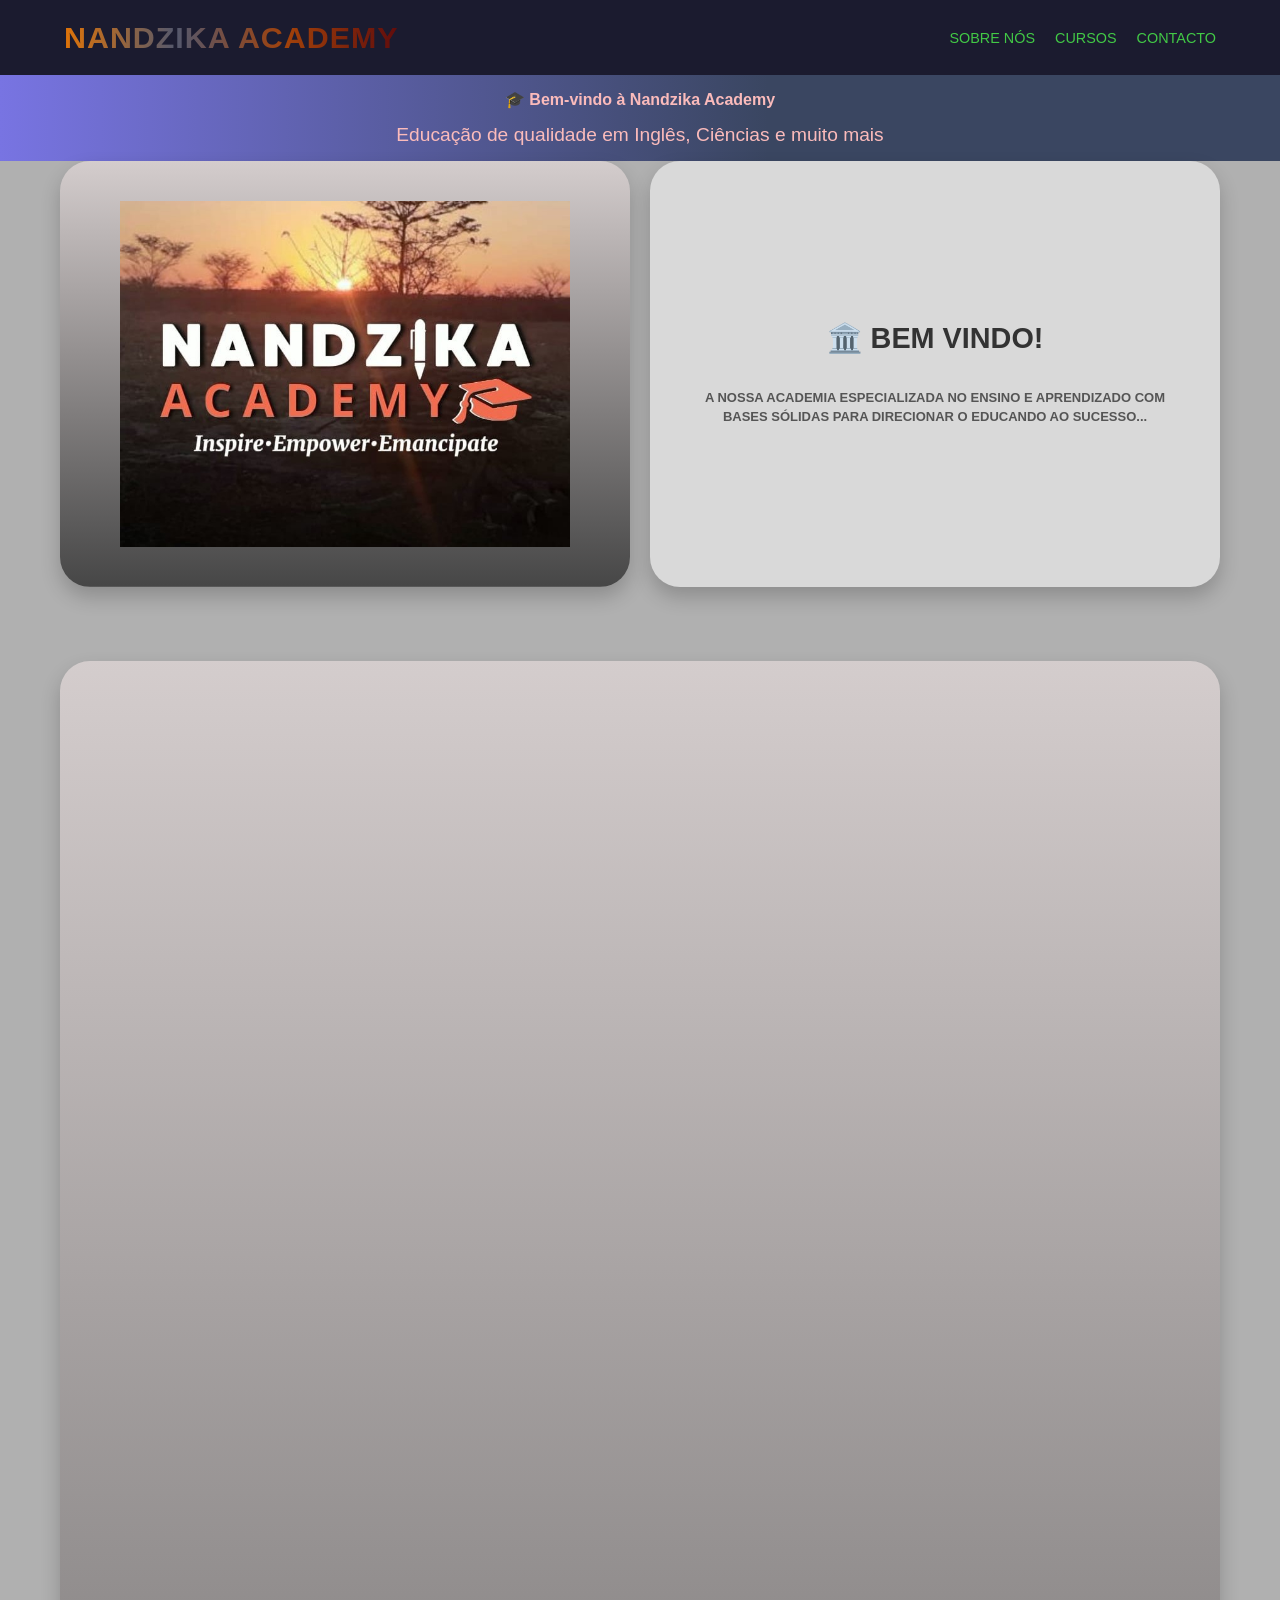
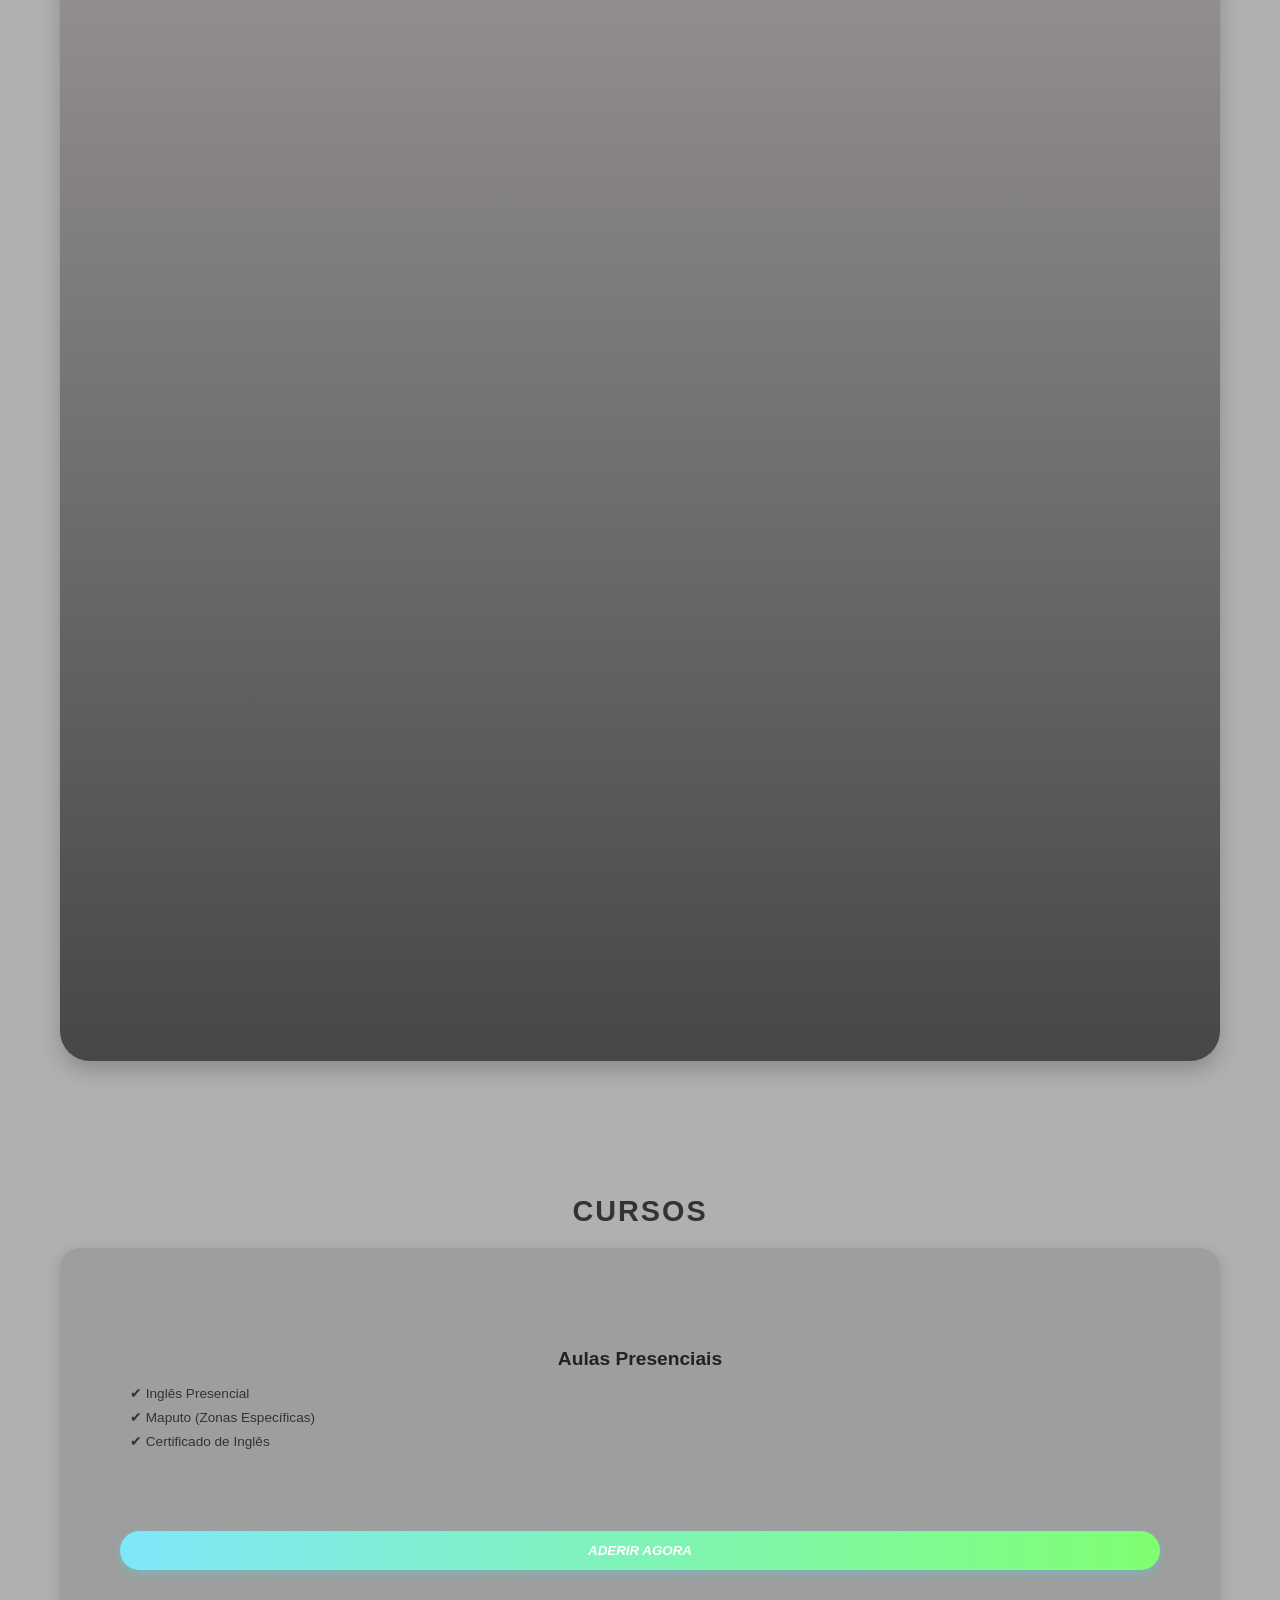
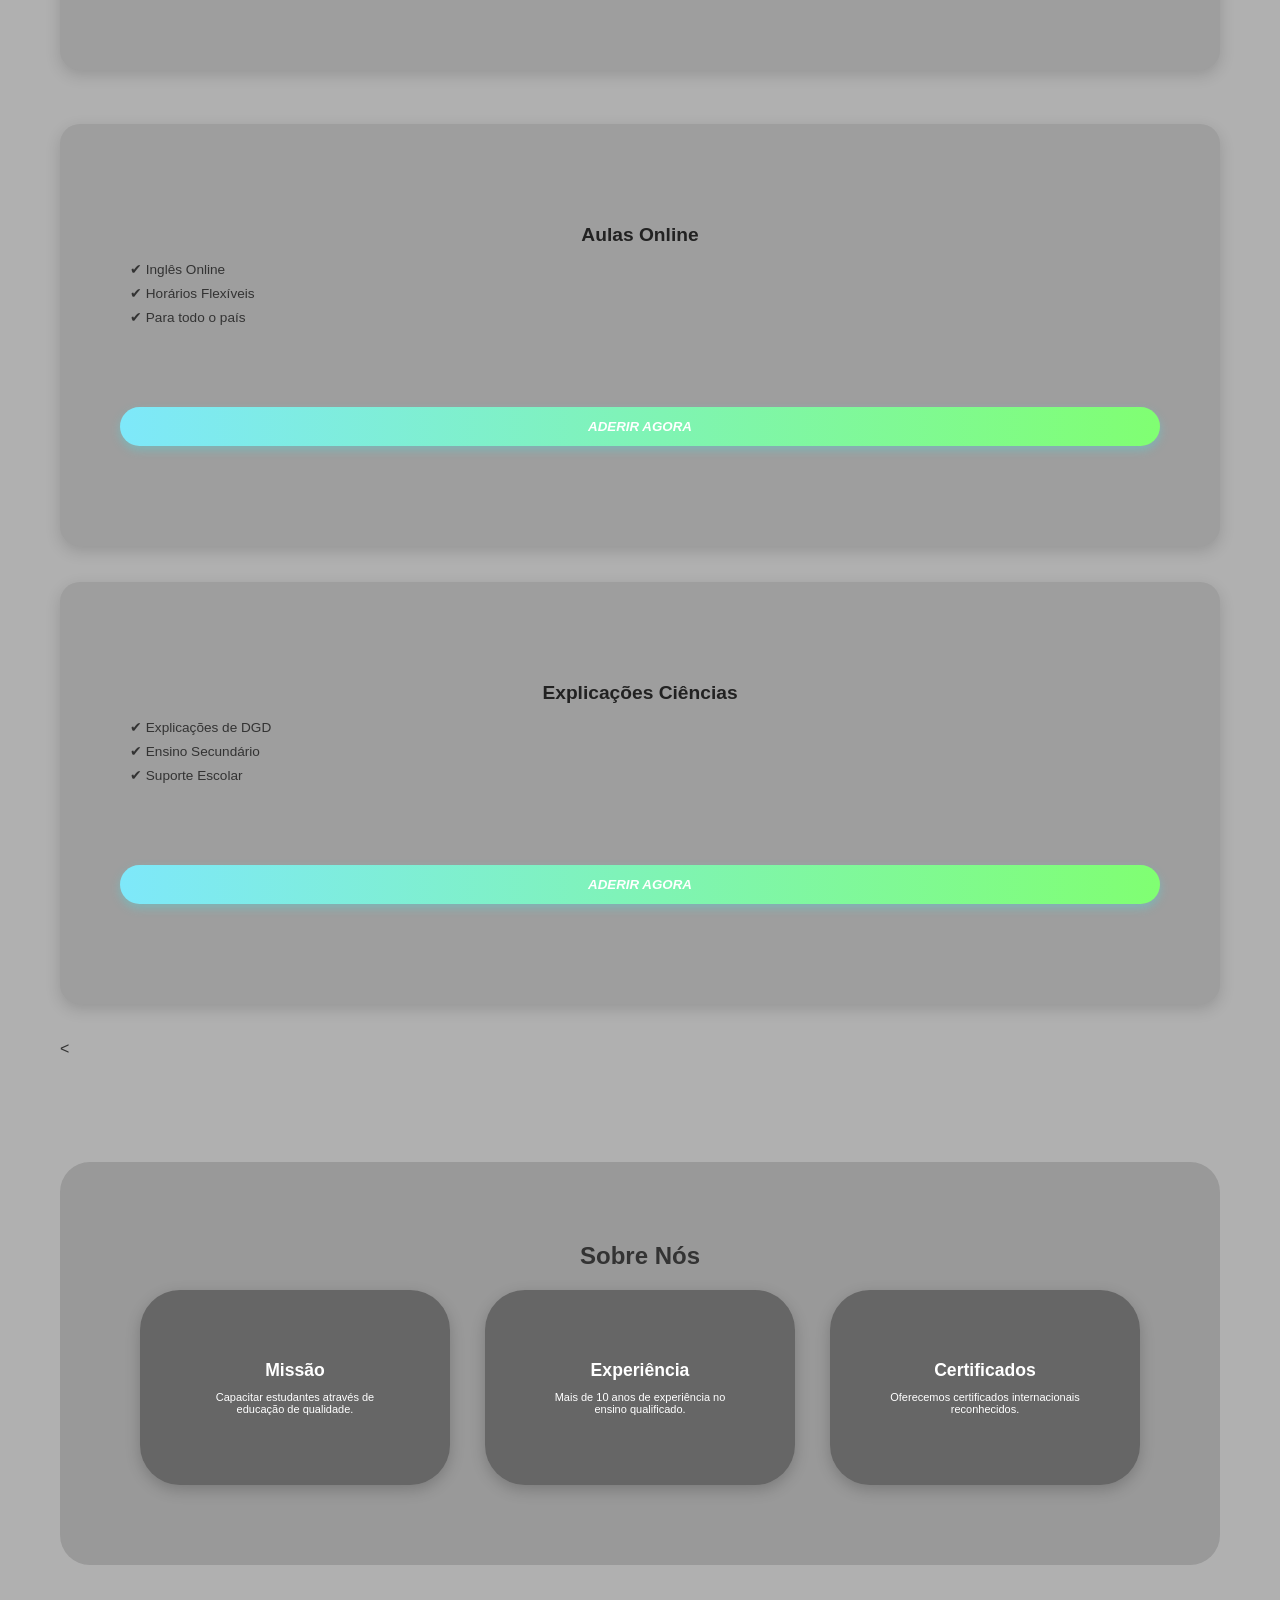
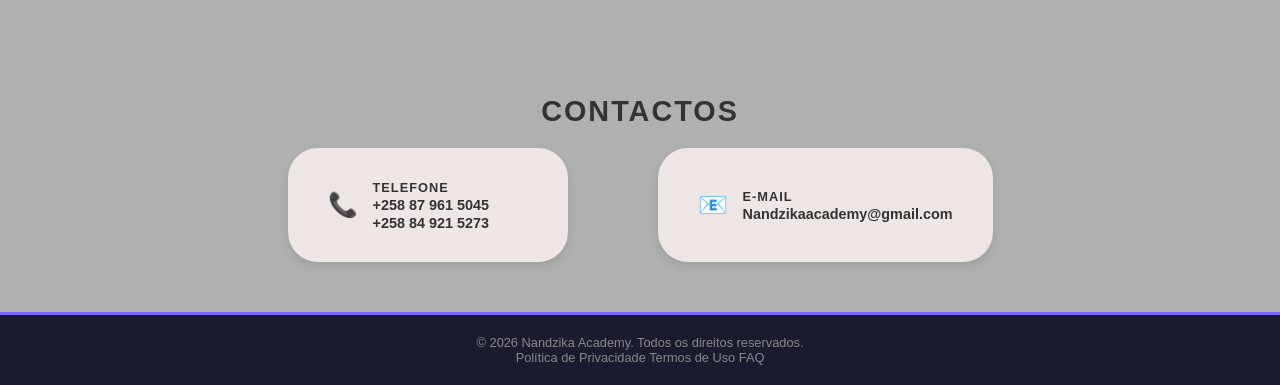
==== index.html @ e725c941 "Update index.html" ====
<!DOCTYPE html>
<html lang="pt-br">
<head>
    <meta charset="UTF-8">
    <meta name="viewport" content="width=device-width, initial-scale=1.0">
    <title>Nandzika Academy</title>
    <link rel="stylesheet" href="style.css">


</head>
<body>

    <header>
        <div class="logo">NANDZIKA <span>ACADEMY</span></div>
        <nav>
            <ul>
                <li><a href="#sobre-nos">SOBRE NÓS</a></li>
                <li><a href="#cursos">CURSOS</a></li>
                <li><a href="#contacto">CONTACTO</a></li>
            </ul>
        </nav>
    </header>

    <div class="welcome-banner">
        <h3>🎓 Bem-vindo à Nandzika Academy</h3>
        <p>Educação de qualidade em Inglês, Ciências e muito mais</p>
    </div>

    <div class="container">
        <div class="hero-grid">
            <div class="card card-image">
                
                <div style="z-index: 1;">
                    <img src="img/IMG-20260206-WA0051~2.jpg" alt="Logo da Nandzika Academy" width="450">
                </div>
            </div>
            <div class="card">
                <p><strong>🏛️ BEM VINDO!</strong></p><br>
                <p style="font-size: 13px; line-height: 1.5; color: #555;">A NOSSA ACADEMIA ESPECIALIZADA NO ENSINO E APRENDIZADO COM BASES SÓLIDAS PARA DIRECIONAR O EDUCANDO AO SUCESSO...</p>
            </div>
        </div>
<br><br><br>
        <div class="card card-image" style="min-height: 200px; margin-bottom: 40px;">
            <div class="placeholder-img">[FOTO GRANDE AQUI]</div>
           <iframe 
  src="https://www.youtube.com/embed/kdELU_wkrq8"
  title="YouTube video player"
  frameborder="0"
  allow="accelerometer; autoplay; clipboard-write; encrypted-media; gyroscope; picture-in-picture; web-share"
  allowfullscreen>
</iframe>   
        </div>
        
<br><br><br>

        <h2 class="section-title" id="cursos"> CURSOS </h2>
       
             <div class="course-card">
                <h4>Aulas Presenciais</h4>
                <ul>
                    <li>✔ Inglês Presencial</li>
                    <li>✔ Maputo (Zonas Específicas)</li>
                    <li>✔ Certificado de Inglês</li>
                </ul><br><br><br>

               <a href="curso-presencial.html">
                <button class="btn-aderir">ADERIR AGORA</button></a>
            </div>  <br><br><br>
            <div class="course-card">
                <h4>Aulas Online</h4>
                <ul>
                    <li>✔ Inglês Online</li>
                    <li>✔ Horários Flexíveis</li>
                    <li>✔ Para todo o país</li>
                </ul><br><br><br>

                <a href="curso-online.html">
                <button class="btn-aderir">ADERIR AGORA</button></a>
            </div><br><br>
            <div class="course-card">
                <h4>Explicações Ciências</h4>
                <ul>
                    <li>✔ Explicações de DGD</li>
                    <li>✔ Ensino Secundário</li>
                    <li>✔ Suporte Escolar</li>
                </ul><br><br><br>

                <a href="explicacao.html">
                <button class="btn-aderir">ADERIR AGORA</button></a>
            </div><br><br>
            <div class="courses-grid">
          
            
            <
        </div>
<br><br><br>
        <div class="about-section" id="sobre-nos">
            <h2>Sobre Nós</h2>
            <div class="about-grid">
                <div class="about-item">
                    <h5>Missão</h5>
                    <p style="font-size: 11px; margin-top: 10px;">Capacitar estudantes através de educação de qualidade.</p>
                </div>
                <div class="about-item">
                    <h5>Experiência</h5>
                    <p style="font-size: 11px; margin-top: 10px;">Mais de 10 anos de experiência no ensino qualificado.</p>
                </div>
                <div class="about-item">
                    <h5>Certificados</h5>
                    <p style="font-size: 11px; margin-top: 10px;">Oferecemos certificados internacionais reconhecidos.</p>
                </div>
            </div>
        </div>
        <br><br><br><br><br>
        <h2 class="section-title" id="contacto">CONTACTOS</h2>
        <div class="contact-grid">
            <div class="contact-box">
                <span>📞</span>
                <div>
                    <strong>TELEFONE</strong><br>
                    <small>+258 87 961 5045</small><br>
                    <small>+258 84 921 5273</small>

                </div>
            </div>
            <div class="contact-box">
                <span>📧</span>
                <div>
                    <strong>E-MAIL</strong><br>
                    <small>Nandzikaacademy@gmail.com</small>
                </div>
            </div>
        </div>
    </div>

    <footer>
        © 2026 Nandzika Academy. Todos os direitos reservados.
        <div class="footer-links">
            <a href="#">Política de Privacidade</a>
            <a href="#">Termos de Uso</a>
            <a href="#">FAQ</a>
        </div>
    </footer>

    <script src="script.js"></script>
</body>
</html>
---- style.css ----
/* =========================================
   1. Variáveis e Reset (Baseado no Figma)
   ========================================= */
:root {
    /* Cores Principais */
    --bg-body: #B0B0B0;          /* Cinza claro de fundo */
    --header-bg: #1B1B2F;        /* Azul escuro do topo/rodapé */
    --accent-orange: #FF7A50;    /* Laranja da marca */
    --accent-purple: #7B61FF;    /* Roxo do banner */
    
    /* Cores dos Cards */
    --card-dark: #2C2C2C;        /* Fundo escuro dos cards Hero */
    --card-grey: #9E9E9E;        /* Fundo dos cards de curso */
    --card-pill: #666666;        /* Fundo dos itens 'Sobre Nós' */
    --card-white: #eee5e5;       /* Fundo dos contatos */
    
    /* Botão Gradiente (Ciano para Verde) */
    --btn-gradient: linear-gradient(90deg, #7EE8FA 0%, #80FF72 100%);
    
    /* Tipografia e Bordas */
    --font-main: 'Segoe UI', Roboto, Helvetica, Arial, sans-serif;
    --radius-lg: 30px;           /* Arredondamento forte do design */
    --radius-md: 20px;
    --radius-sm: 10px;
}

* {
    margin: 0;
    padding: 0;
    box-sizing: border-box;
}

body {
    font-family: var(--font-main);
    background-color: var(--bg-body);
    color: #333;
    overflow-x: hidden; /* Evita rolagem lateral indesejada */
}

a { text-decoration: none; color: inherit; }
ul { list-style: none; }

/* =========================================
   2. Header e Navegação
   ========================================= */
header {
    background-color: var(--header-bg);
    padding: 20px 5%;
    display: flex;
    justify-content: space-between;
    align-items: center;
    box-shadow: 0 4px 10px rgba(0,0,0,0.3);
}

.logo {
    
background: linear-gradient(90deg, #DF7308, #54586D, #A1410A, #600C0C);
    font-size: 1.9rem;
    font-weight: bold;
    letter-spacing: 1px;
    -webkit-background-clip: text;
    background-clip: text;

    /* 3. Deixamos a cor natural do texto transparente para que o fundo brilhe através dele */
    -webkit-text-fill-color: transparent;
    color: transparent;

    /* Estética extra: um negrito ajuda a ver melhor o gradiente */
    font-weight: bold;
    display: inline-block;
}

.logo span {
    color: var(--accent-orange);
}

nav ul {
    display: flex;
    gap: 20px;
}

nav a {
    color: #42C946;
    font-size: 0.9rem;
    font-weight: 500;
    transition: color 0.3s;
    text-transform: uppercase;
}

nav a:hover {
    color: var(--accent-orange);
}

/* =========================================
   3. Banner de Boas-vindas (Roxo)
   ========================================= */
.welcome-banner {
    background: linear-gradient(90deg, #7874E2, #3A4661 60%);
    color: #FBBBBB;
    text-align: center;
    padding: 15px 20px;
    font-size: 1.2rem;
}

.welcome-banner h3 {
    margin-bottom: 15px;
    font-size: 1rem;
}

/* =========================================
   4. Container Principal e Hero Section
   ========================================= */
.container {
    max-width: 1200px;
    margin: 0 auto;
    padding: 90px 60px;
}

.hero-grid {
    display: grid;
    grid-template-columns: 1fr 1fr; /* Duas colunas */
    gap: 30px;
    margin-bottom: 20px;
}

/* Estilo Base dos Cards */
.card {
    background-color: var(--card-dark); /* Fallback se não tiver img */
    border-radius: var(--radius-lg);
    padding: 40px;
    color: white;
    position: relative;
    overflow: hidden;
    min-height: 400px;
    display: flex;
    flex-direction: column;
    justify-content: center;
    box-shadow: 0 10px 20px rgba(0,0,0,0.2);
}

/* Simulando a imagem de fundo escura com gradiente */
.card-image {
    background: linear-gradient(rgba(236, 224, 224, 0.6), rgba(0,0,0,0.6)), url('https://source.unsplash.com/random/800x600/?sunset,africa'); 
    background-size: cover;
    background-position: center;
    text-align: center;
    align-items: center;
}

.card h1 { font-size: 2.5rem; font-weight: 900; line-height: 1; }
.card h2 { font-size: 0.8rem; font-weight: 800; margin-top: 5px; }

/* Placeholder img sumindo para dar lugar ao background CSS */
.placeholder-img { display: none; } 

/* Card de texto (Direita) */
.card:not(.card-image) {
    background-color: #D9D9D9; /* Cinza claro do design */
    color: #333;
    text-align: center;
    align-items: center;
    font-size: 1.8rem;
    font-weight: 800;
}

/* =========================================
   5. Seção de Cursos
   ========================================= */
.section-title {
    text-align: center;
    font-size: 1.8rem;
    margin: 40px 0 20px 0;
    text-transform: uppercase;
    font-weight: 800;
    letter-spacing: 2px;
}

.courses-grid {
    display: grid;
    grid-template-columns: repeat(3, 1fr);
    gap: 20px;
}

.course-card {
    background-color: var(--card-grey); /* Cinza médio */
    border-radius: var(--radius-md);
    padding: 100px 60px;
    text-align: center;
    color: white;
    box-shadow: 0 5px 15px rgba(0,0,0,0.15);
    transition: transform 0.3s;
    display: flex;
    flex-direction: column;
    justify-content: space-between;
}

.course-card:hover { transform: translateY(-5px); }

.course-card h4 {
    font-size: 1.2rem;
    margin-bottom: 15px;
    color: #222; /* Título escuro no card cinza */
}

.course-card ul {
    text-align: left;
    font-size: 0.85rem;
    color: #333;
    margin-bottom: 20px;
    padding-left: 10px;
}

.course-card li { margin-bottom: 8px; }

/* Botão Aderir (Gradiente Ciano/Verde) */
.btn-aderir {
    background: var(--btn-gradient);
    border: none;
    padding: 12px;
    width: 100%;
    border-radius: 50px;
    color: white;
    font-weight: 900;
    font-style: italic;
    cursor: pointer;
    text-transform: uppercase;
    box-shadow: 0 4px 10px rgba(78, 217, 219, 0.4);
    transition: opacity 0.3s;
}

.btn-aderir:hover { opacity: 0.9; }

/* =========================================
   6. Sobre Nós (Pills Escuras)
   ========================================= */
.about-section {
    background-color: #999; /* Container cinza */
    border-radius: var(--radius-lg);
    padding: 80px;
    margin-top: 50px;
    text-align: center;
}

.about-grid {
    display: flex;
    justify-content: space-around;
    gap: 35px;
    margin-top: 20px;
    flex-wrap: wrap;
}

.about-item {
    background-color: var(--card-pill); /* Cinza escuro */
    color: white;
    border-radius: 40px; /* Borda bem redonda */
    padding: 70px 60px;
    flex: 1;
    min-width: 210px;
    box-shadow: 0 5px 15px rgba(0,0,0,0.2);
}

.about-item h5 { font-size: 1.1rem; margin-bottom: 5px; }

/* =========================================
   7. Contactos (Pills Brancas)
   ========================================= */
.contact-grid {
    display: flex;
    justify-content: center;
    gap: 90px;
    margin-top: 20px;
    flex-wrap: wrap;
}

.contact-box {
    background-color: var(--card-white);
    padding: 30px 40px;
    border-radius: 30px;
    display: flex;
    align-items: center;
    gap: 15px;
    min-width: 280px;
    box-shadow: 0 4px 10px rgba(0,0,0,0.1);
}

.contact-box span { font-size: 1.5rem; }
.contact-box strong { font-size: 0.8rem; text-transform: uppercase; letter-spacing: 1px; }
.contact-box small { font-size: 0.9rem; font-weight: bold; }

/* =========================================
   8. Footer
   ========================================= */
footer {
    background-color: var(--header-bg);
    color: #888;
    text-align: center;
    padding: 20px;
    font-size: 0.8rem;
    margin-top: 50px;
    border-top: 3px solid var(--accent-purple);
}
@media (max-width: 768px) { 
    nav { 
        flex-direction: column; 
        align-items: center; 
    } 
}

/* Ajuste Geral do Container */
.container {
    width: 100%;
    max-width: 1200px; /* Limita o tamanho em telas grandes */
    margin: 0 auto;
    padding: 0 20px; /* Evita que o conteúdo toque nas bordas do telemóvel */
}

/* Hero Grid Responsivo */
.hero-grid {
    display: grid;
    grid-template-columns: repeat(auto-fit, minmax(300px, 1fr));
    gap: 20px;
}

/* Imagens Fluídas */
img {
    max-width: 100%;
    height: auto;
    display: block;
}

iframe {
    width: 100%;
    height: auto;
    aspect-ratio: 315 / 560;
}
/* TABLETS (Até 992px) */
@media (max-width: 992px) {
    header {
        flex-direction: column;
        text-align: center;
        gap: 15px;
    }
    
    .contact-grid {
        gap: 30px;
    }

    .courses-grid {
        grid-template-columns: repeat(2, 1fr);
        gap: 20px;
    }

    .course-card {
        padding: 80px 50px;
    }

    .container {
        padding: 70px 40px;
    }

    .card {
        padding: 35px;
    }

    iframe {
        width: 100%;
        height: auto;
        aspect-ratio: 315 / 560;
    }
}

/* TELEMÓVEIS (Até 768px) */
@media (max-width: 768px) {
    nav ul {
        flex-direction: column;
        gap: 10px;
    }

    .hero-grid {
        grid-template-columns: 1fr; /* Coluna única no telemóvel */
    }

    .courses-grid {
        grid-template-columns: repeat(2, 1fr);
        gap: 15px;
    }

    .course-card {
        padding: 60px 40px;
    }

    .about-item, .contact-box {
        min-width: 100%; /* Ocupa a largura toda */
        padding: 30px 20px;
    }

    .welcome-banner h3 {
        font-size: 1.2rem;
    }

    .container {
        padding: 60px 30px;
    }

    .card {
        padding: 30px;
        min-height: 300px;
    }

    iframe {
        width: 100%;
        height: auto;
        aspect-ratio: 315 / 560;
    }
}

/* TELAS MUITO PEQUENAS (Até 480px) */
@media (max-width: 480px) {
    .logo {
        font-size: 1.2rem;
    }
    
    .section-title {
        font-size: 1.5rem;
    }

    .courses-grid {
        grid-template-columns: 1fr;
        gap: 15px;
    }

    .course-card {
        padding: 50px 30px;
    }

    .about-section {
        padding: 40px 20px;
    }

    .about-grid {
        flex-direction: column;
        gap: 20px;
    }

    .contact-grid {
        flex-direction: column;
        gap: 20px;
    }

    .container {
        padding: 40px 20px;
    }

    .hero-grid {
        gap: 15px;
    }

    .card {
        padding: 20px;
        min-height: 250px;
    }

    iframe {
        width: 100%;
        height: auto;
        aspect-ratio: 315 / 560;
    }
}
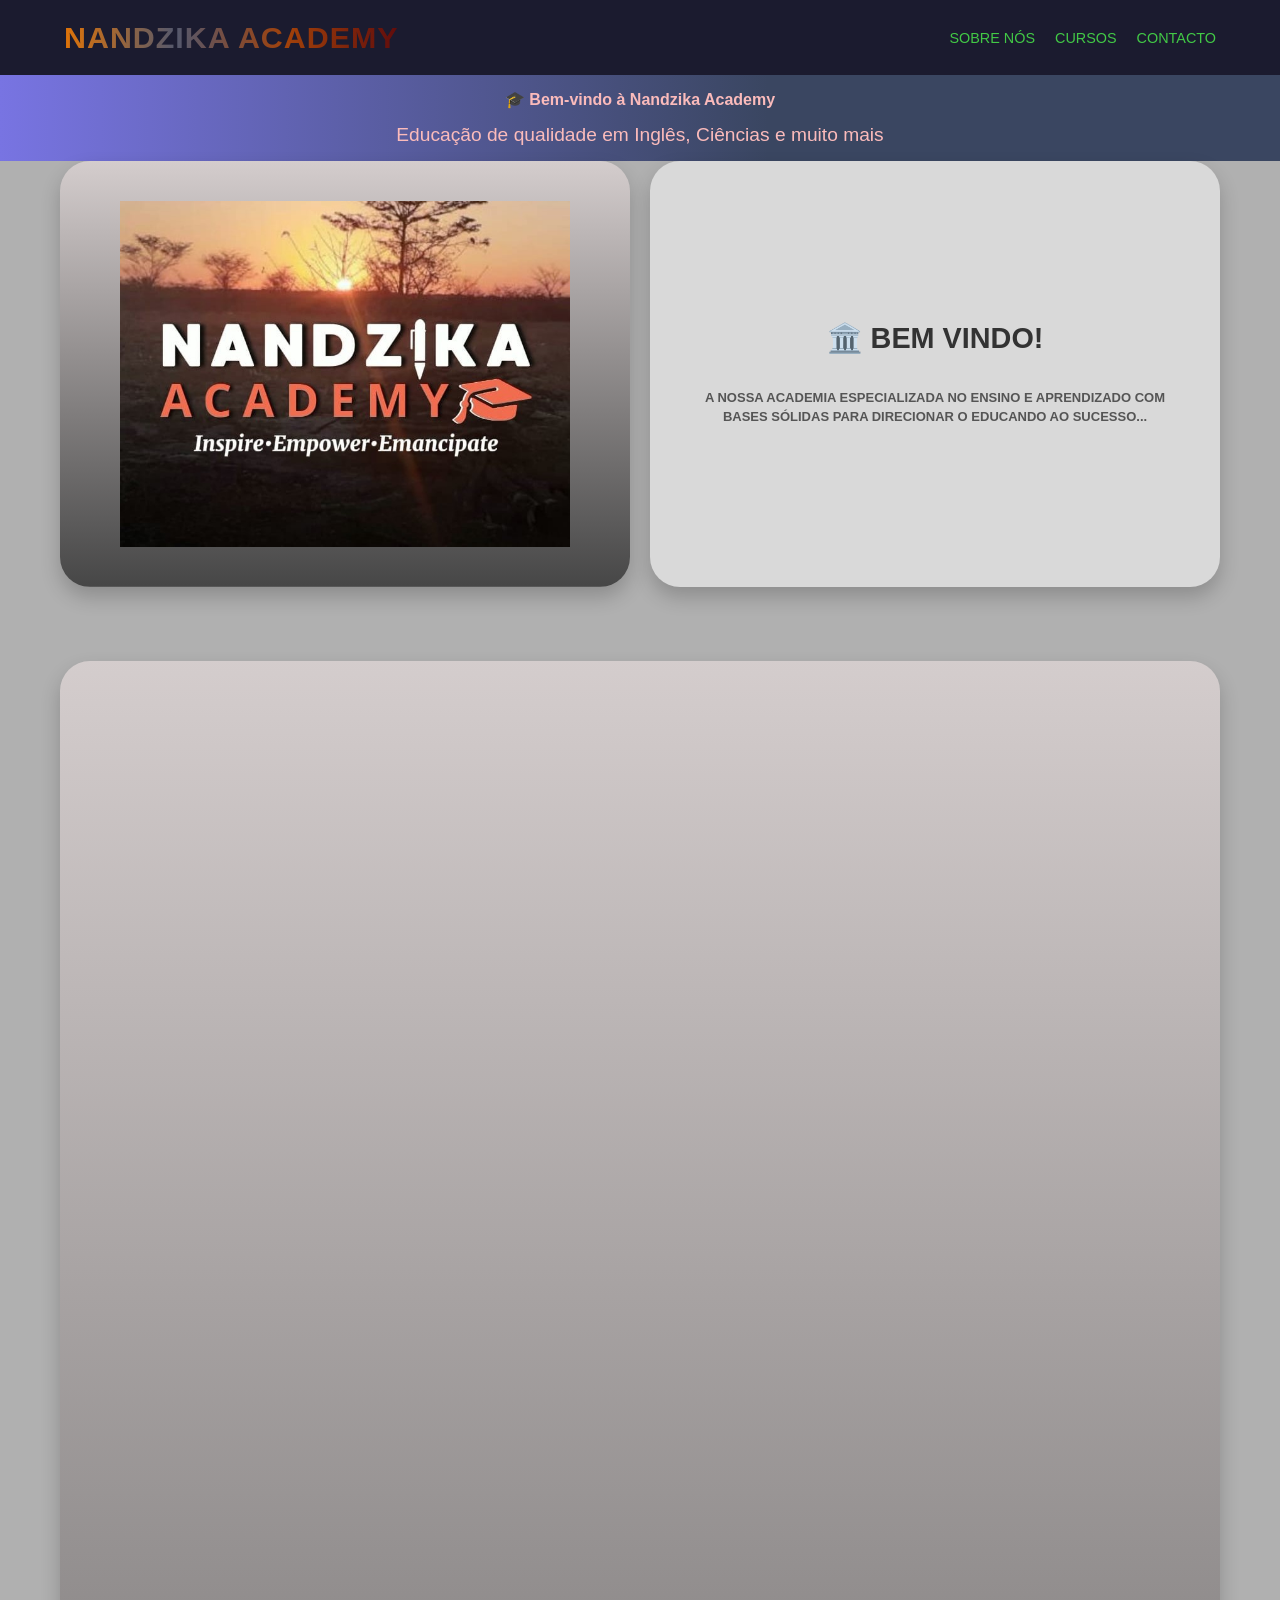
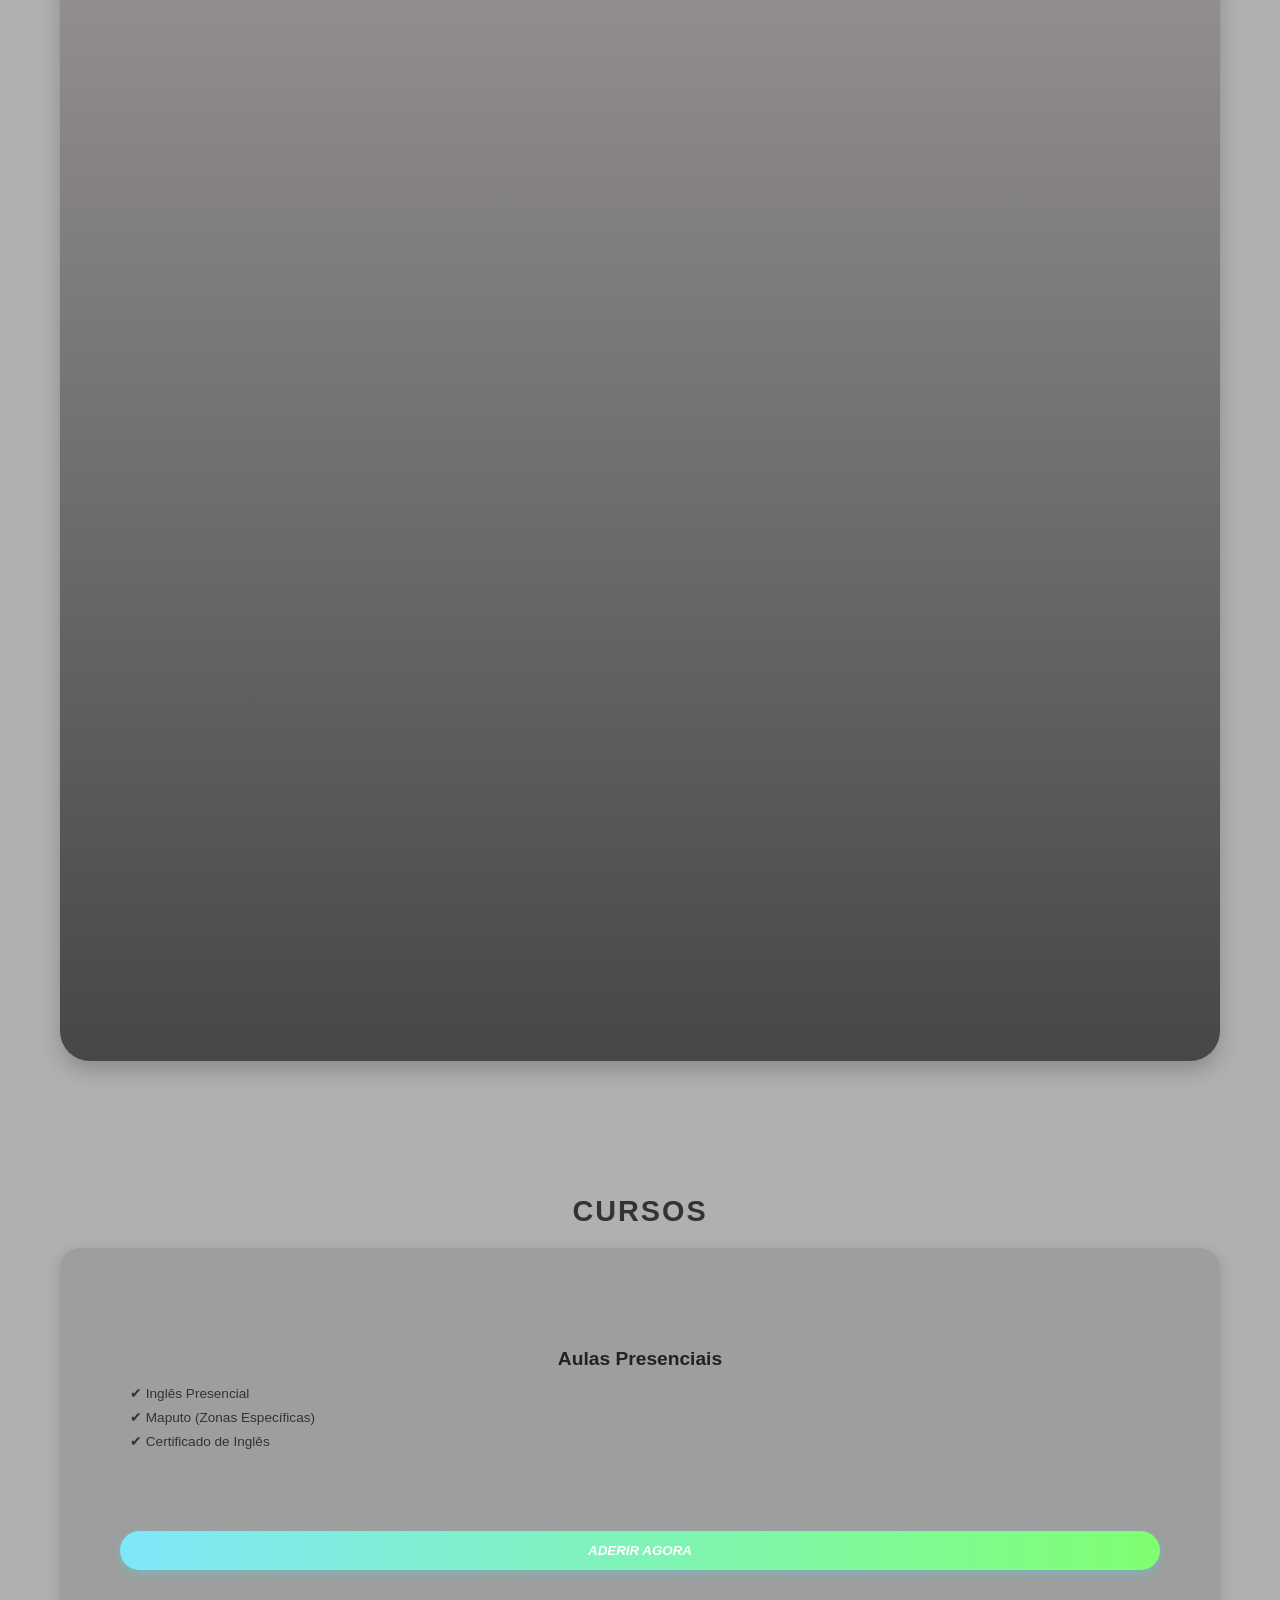
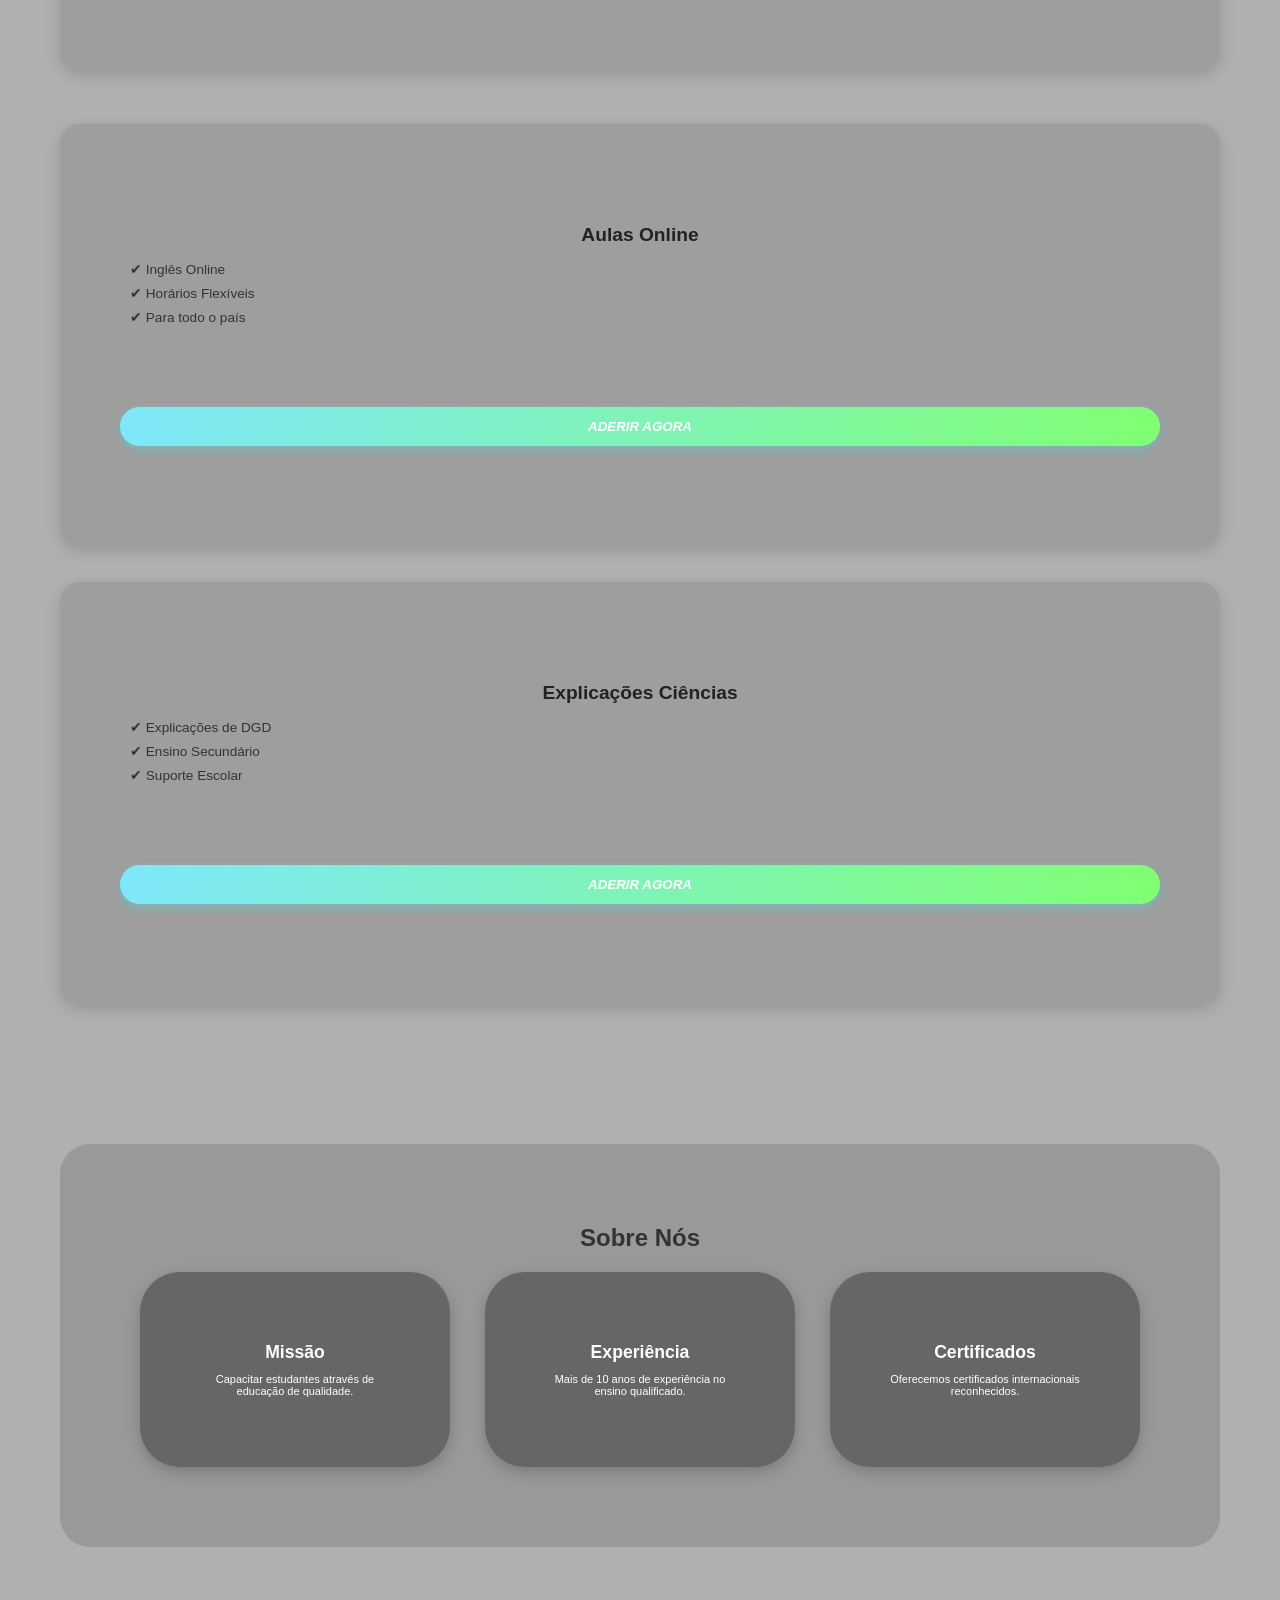
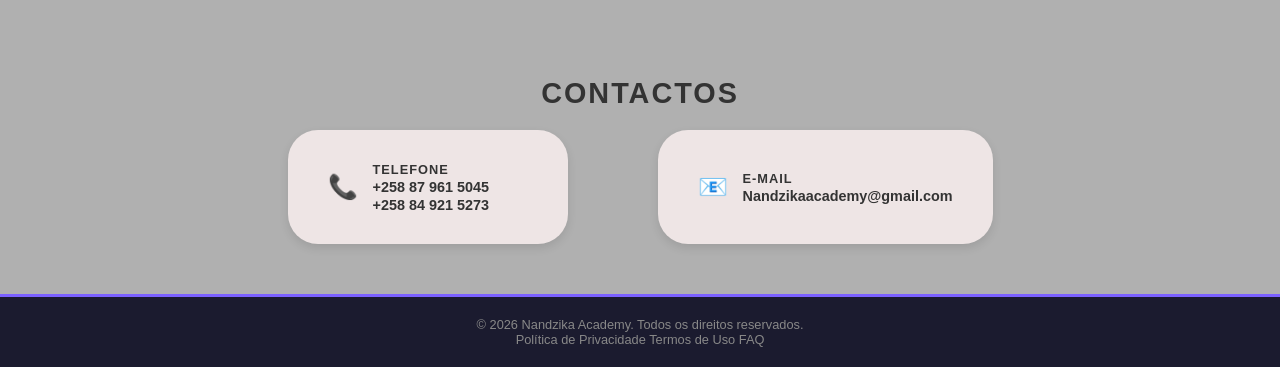
==== commit b6542790: "Update index.html" ====
--- a/index.html
+++ b/index.html
@@ -91,7 +91,7 @@
             <div class="courses-grid">
           
             
-            <
+        
         </div>
 <br><br><br>
         <div class="about-section" id="sobre-nos">
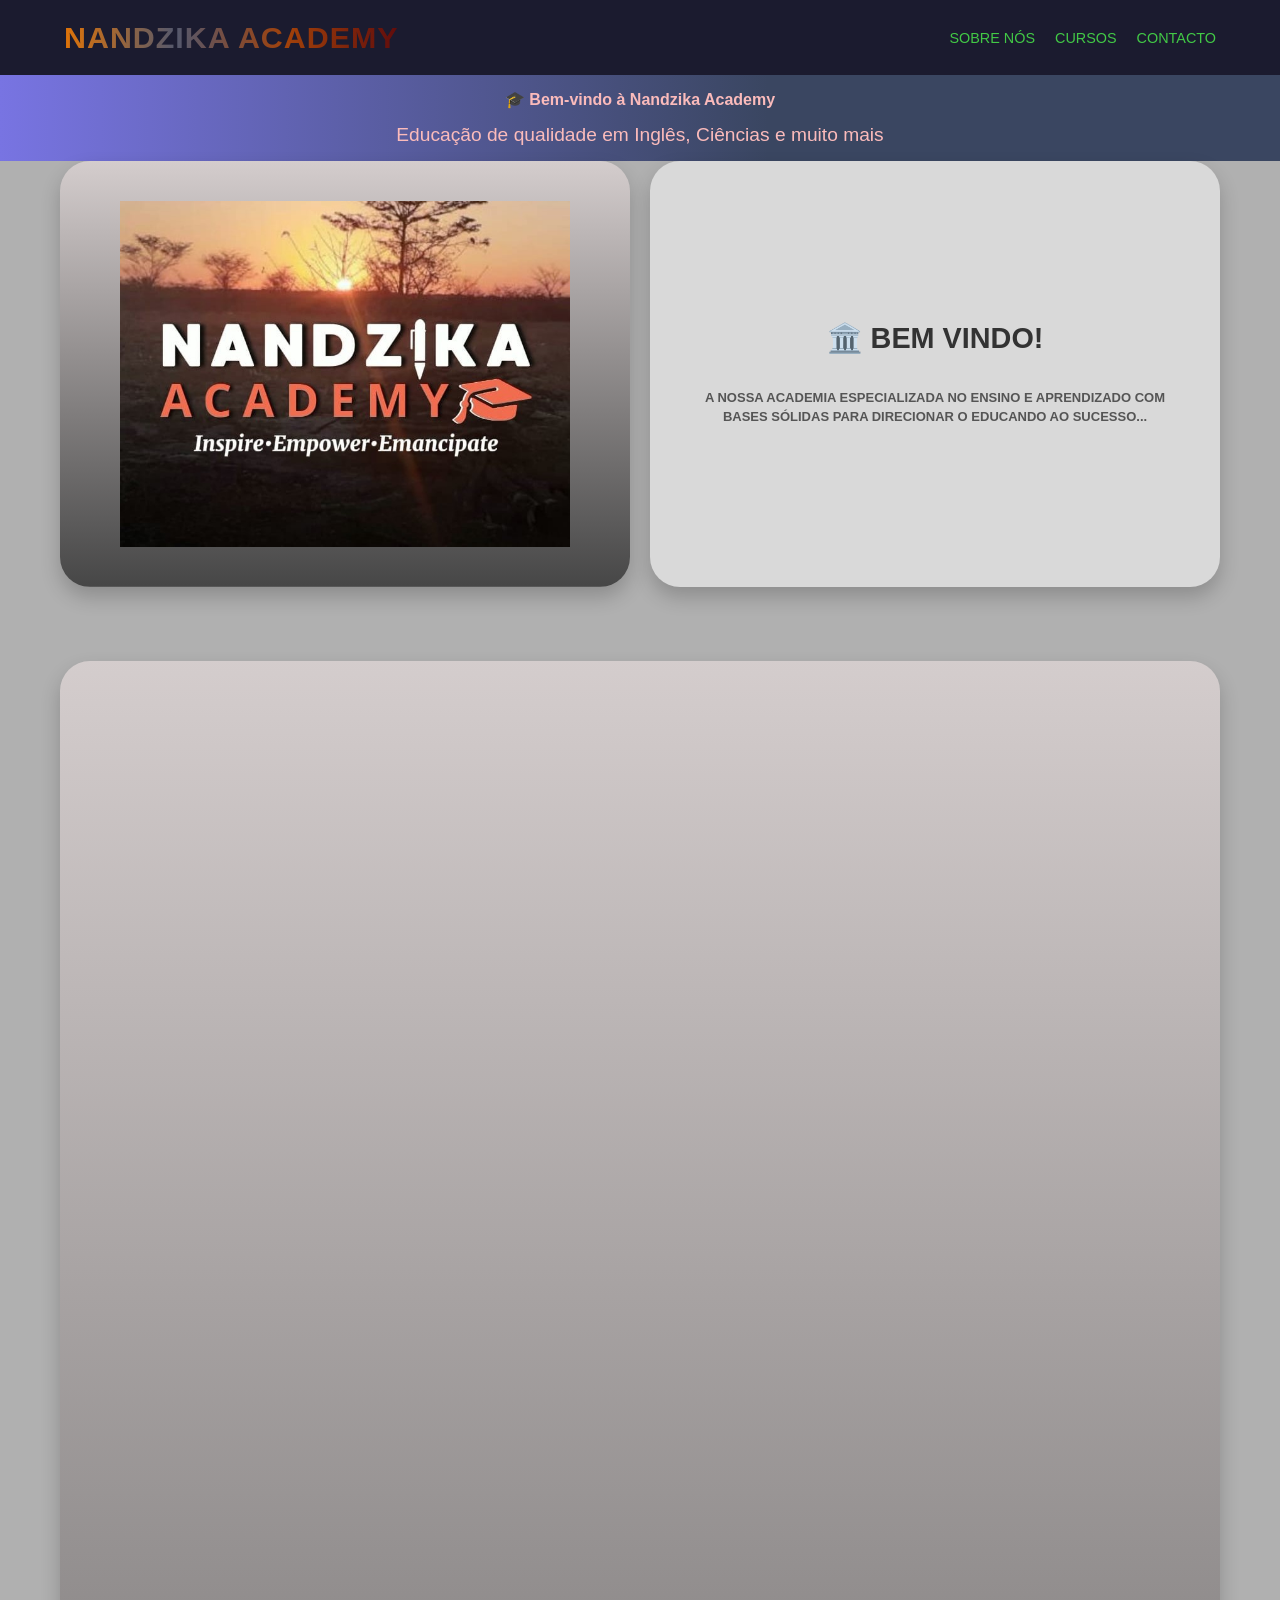
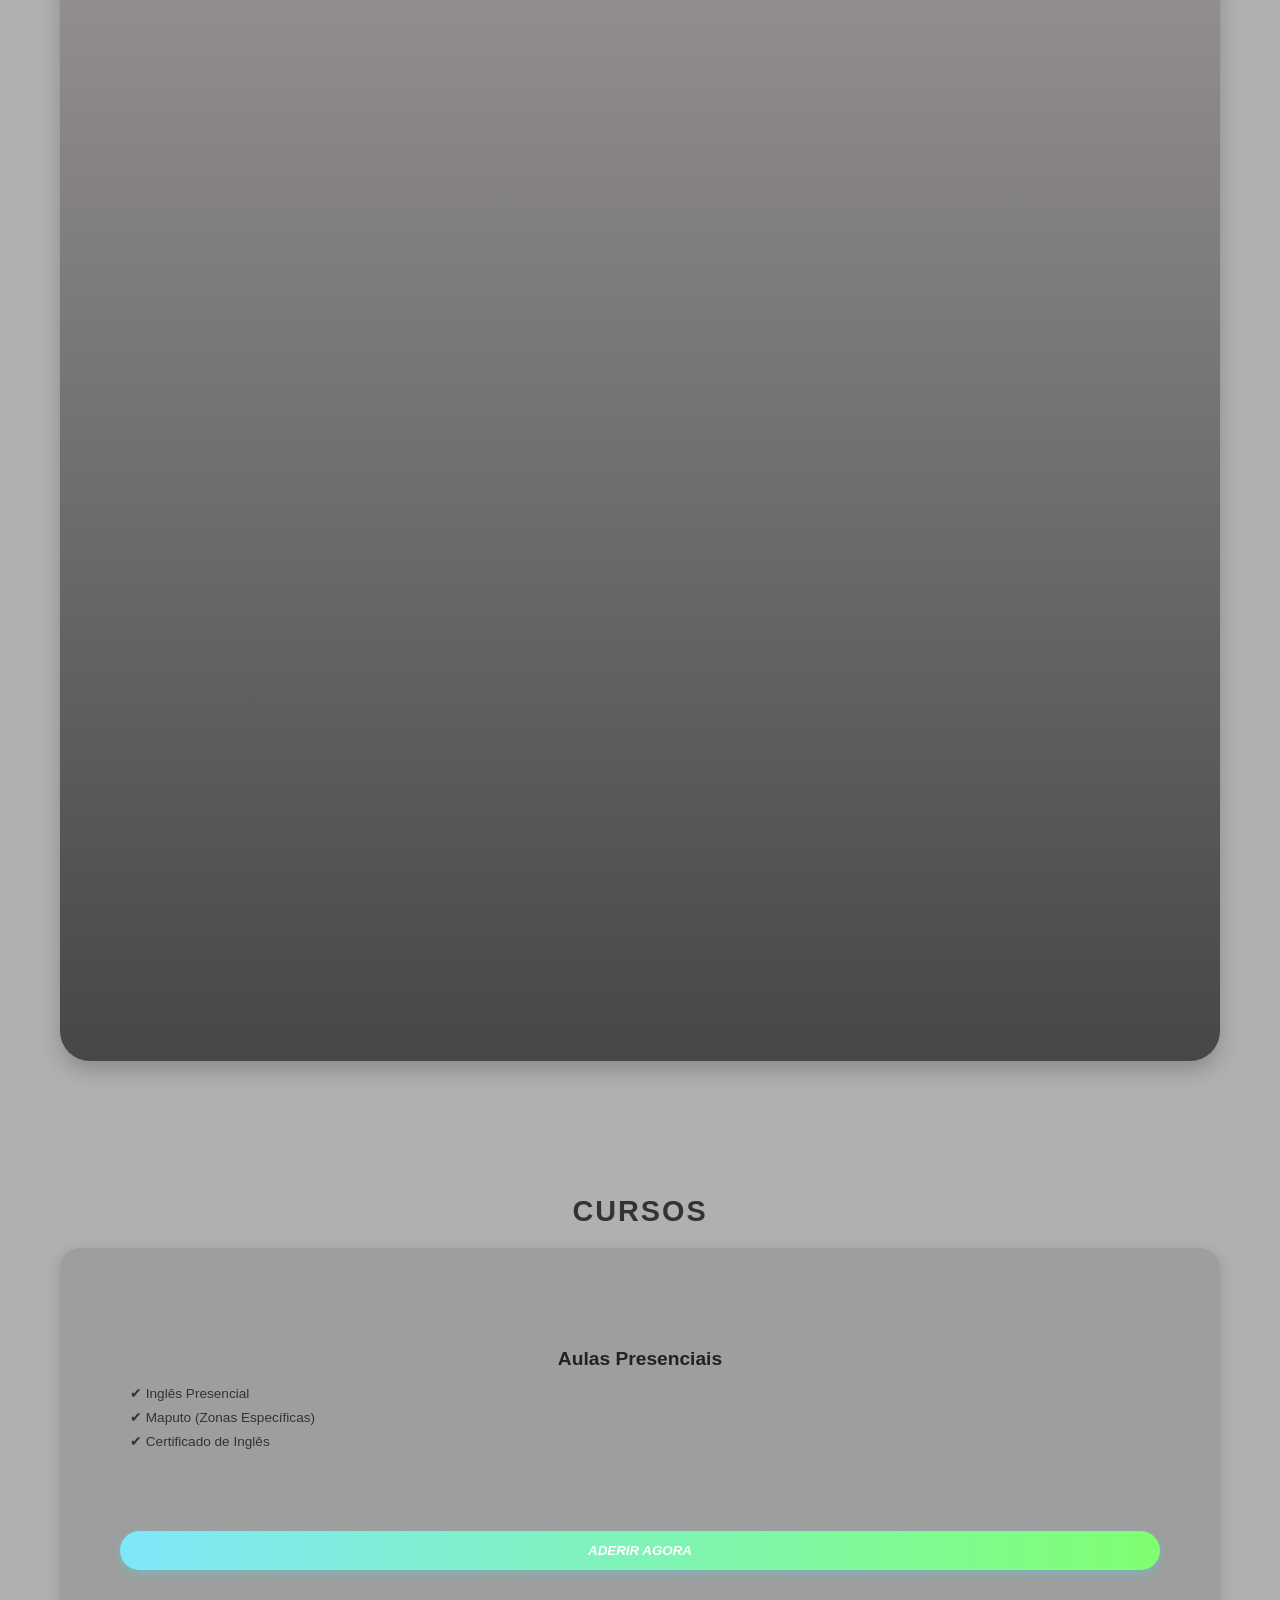
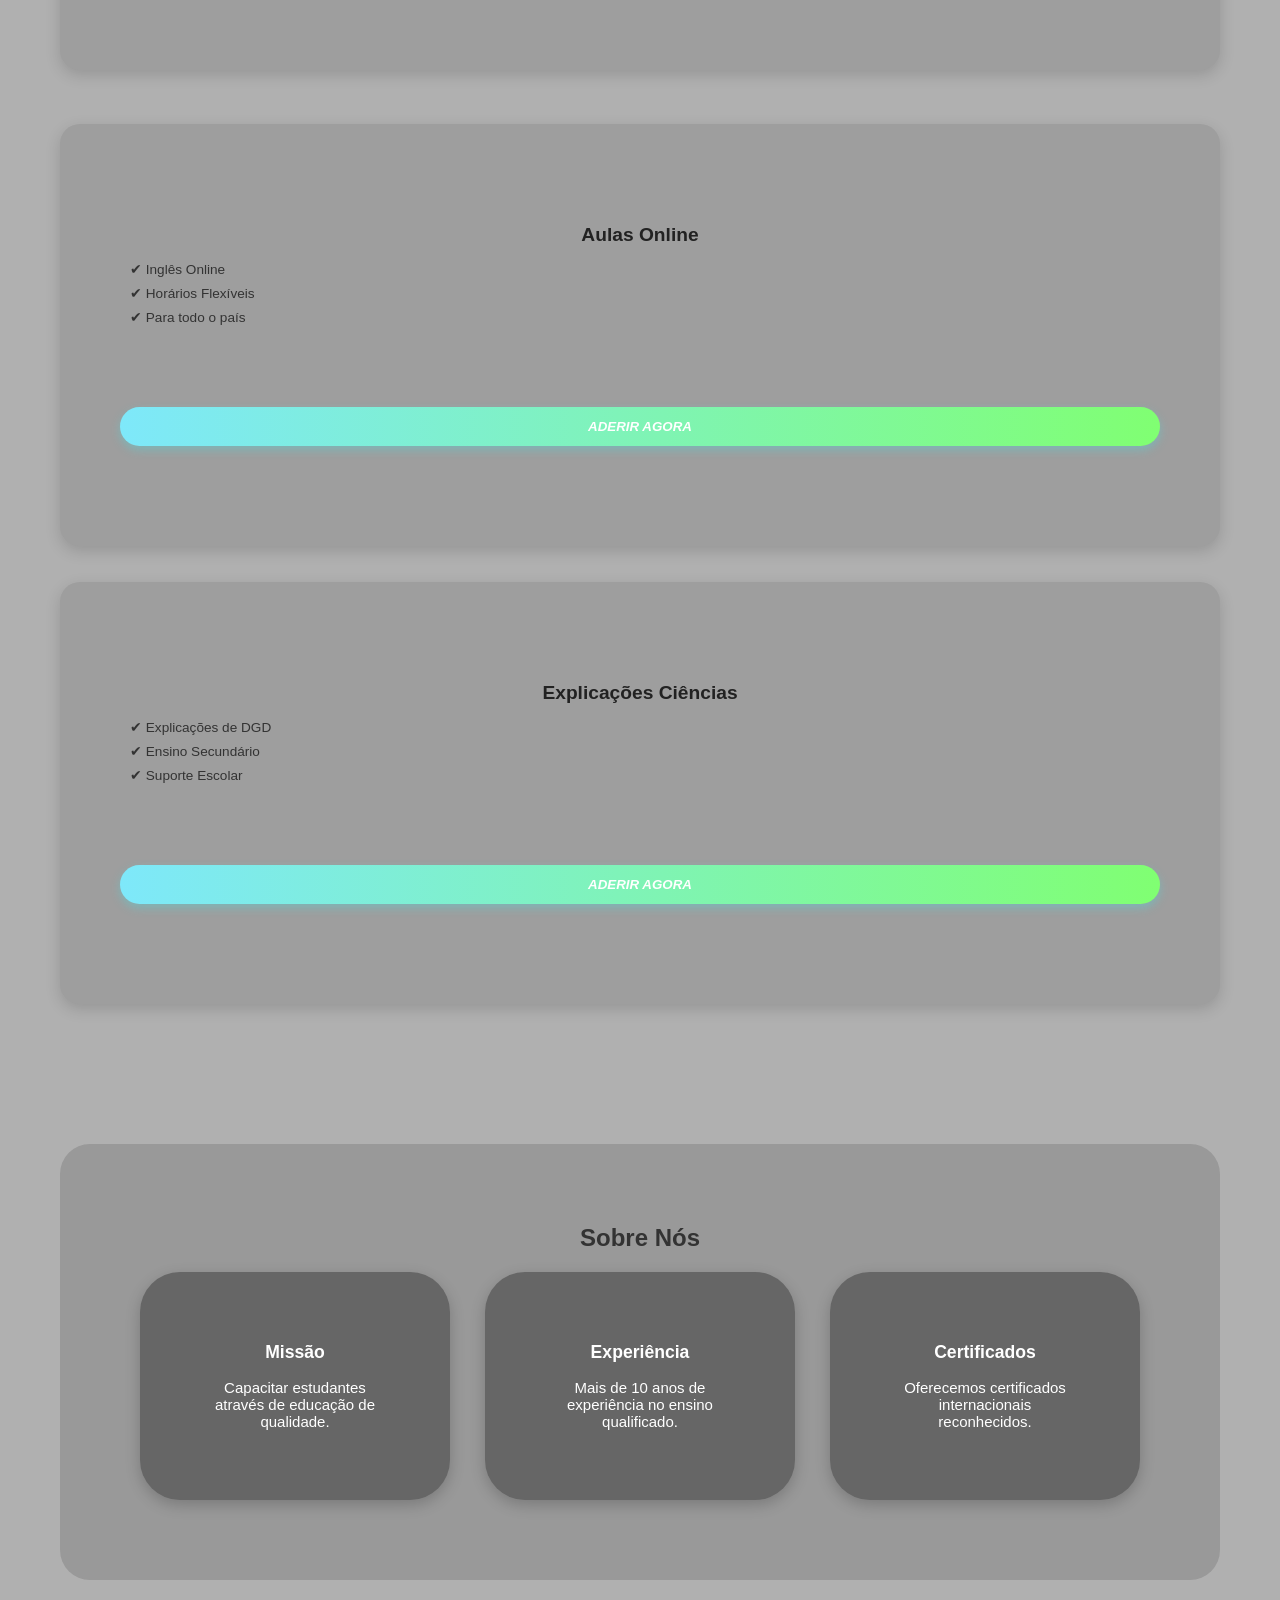
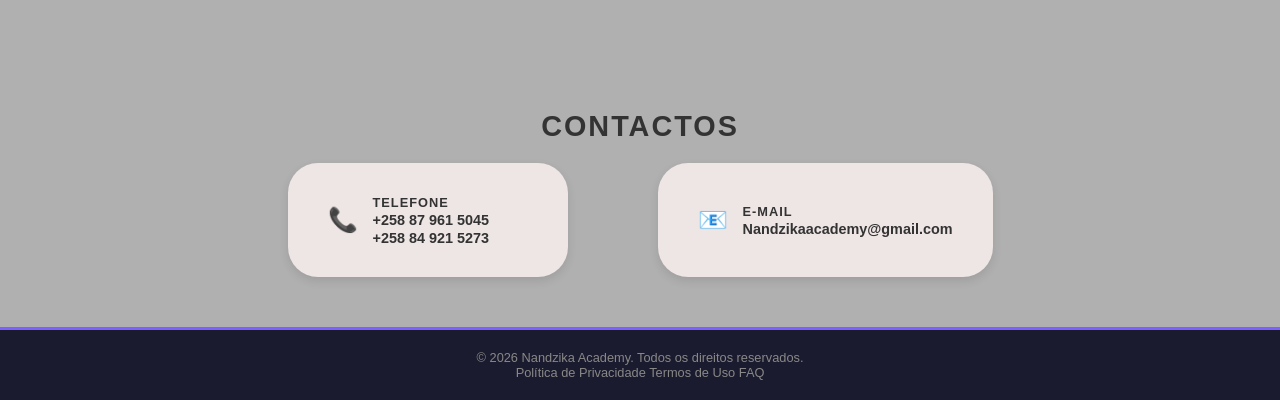
==== commit 209b30d5: "Update index.html" ====
--- a/index.html
+++ b/index.html
@@ -99,15 +99,15 @@
             <div class="about-grid">
                 <div class="about-item">
                     <h5>Missão</h5>
-                    <p style="font-size: 11px; margin-top: 10px;">Capacitar estudantes através de educação de qualidade.</p>
+                    <p style="font-size: 15px; margin-top: 16px;">Capacitar estudantes através de educação de qualidade.</p>
                 </div>
                 <div class="about-item">
                     <h5>Experiência</h5>
-                    <p style="font-size: 11px; margin-top: 10px;">Mais de 10 anos de experiência no ensino qualificado.</p>
+                    <p style="font-size: 15px; margin-top: 16px;">Mais de 10 anos de experiência no ensino qualificado.</p>
                 </div>
                 <div class="about-item">
                     <h5>Certificados</h5>
-                    <p style="font-size: 11px; margin-top: 10px;">Oferecemos certificados internacionais reconhecidos.</p>
+                    <p style="font-size: 15px; margin-top: 16px;">Oferecemos certificados internacionais reconhecidos.</p>
                 </div>
             </div>
         </div>
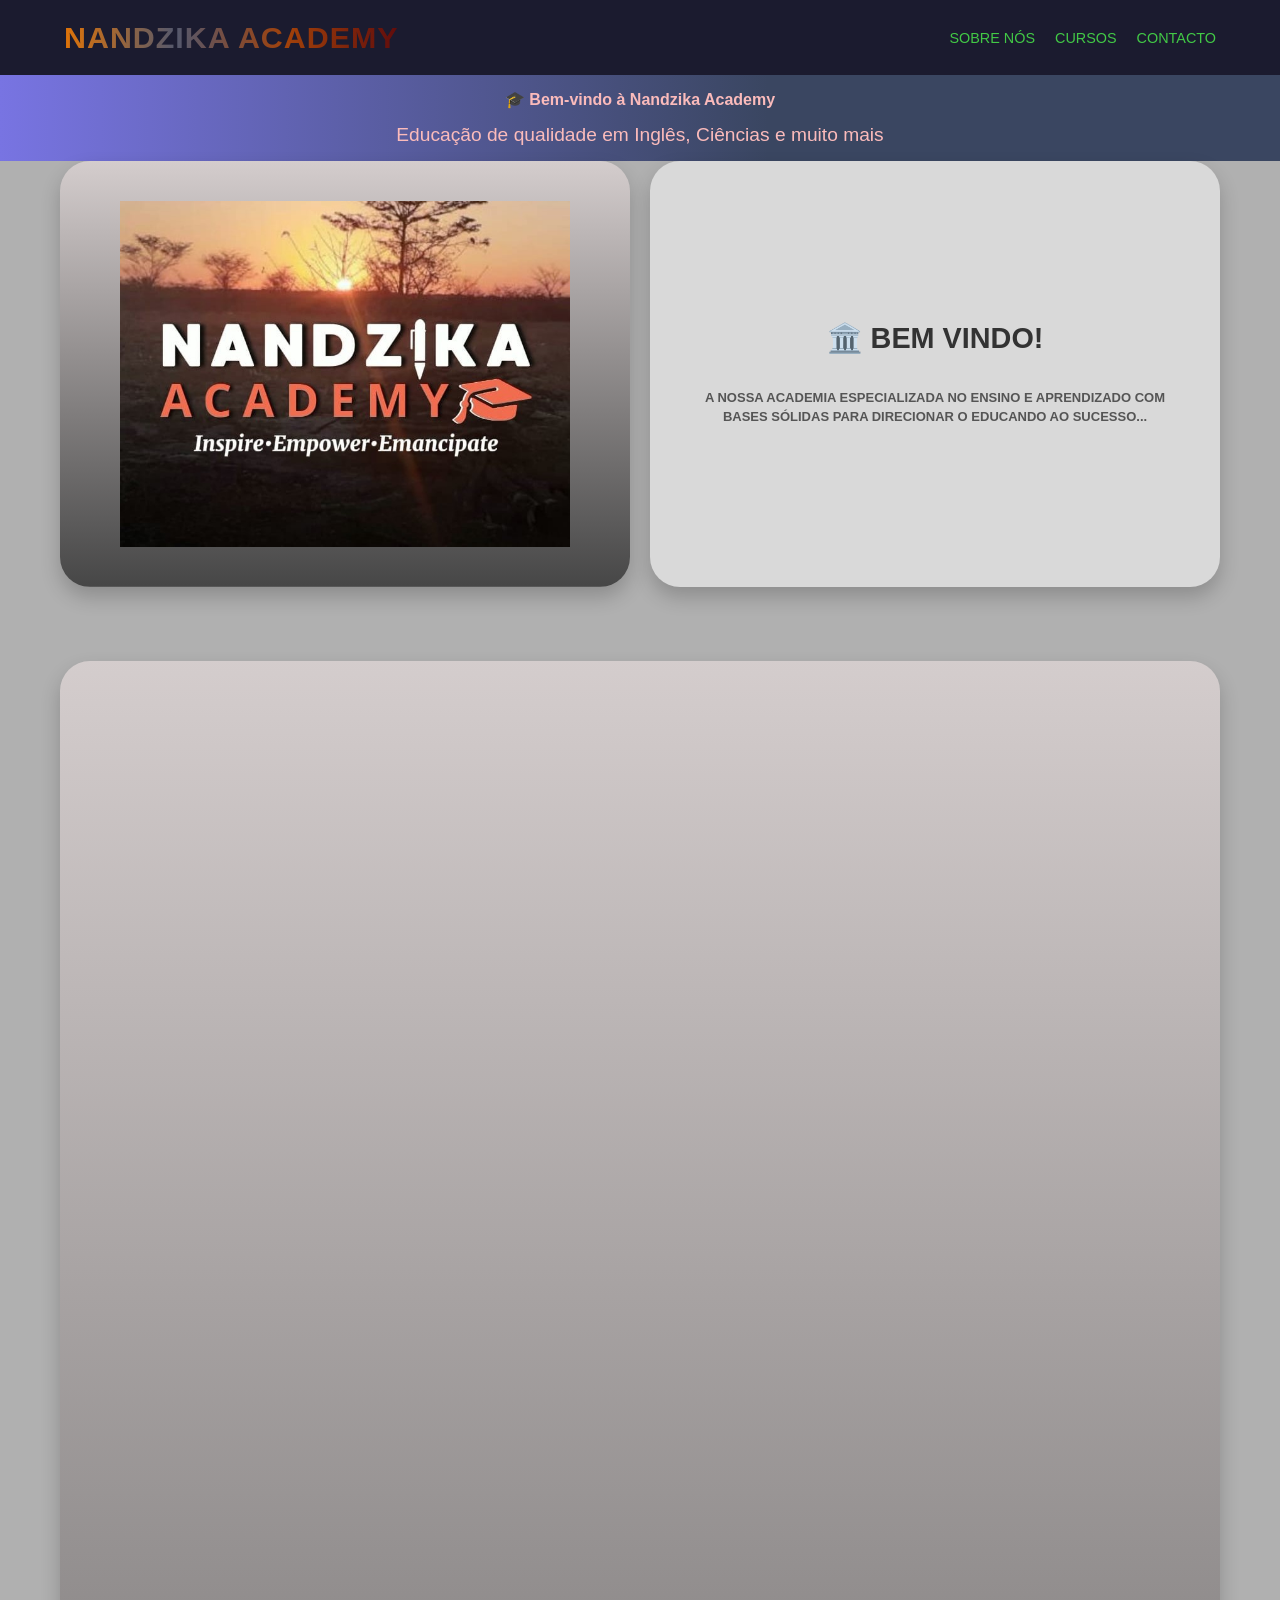
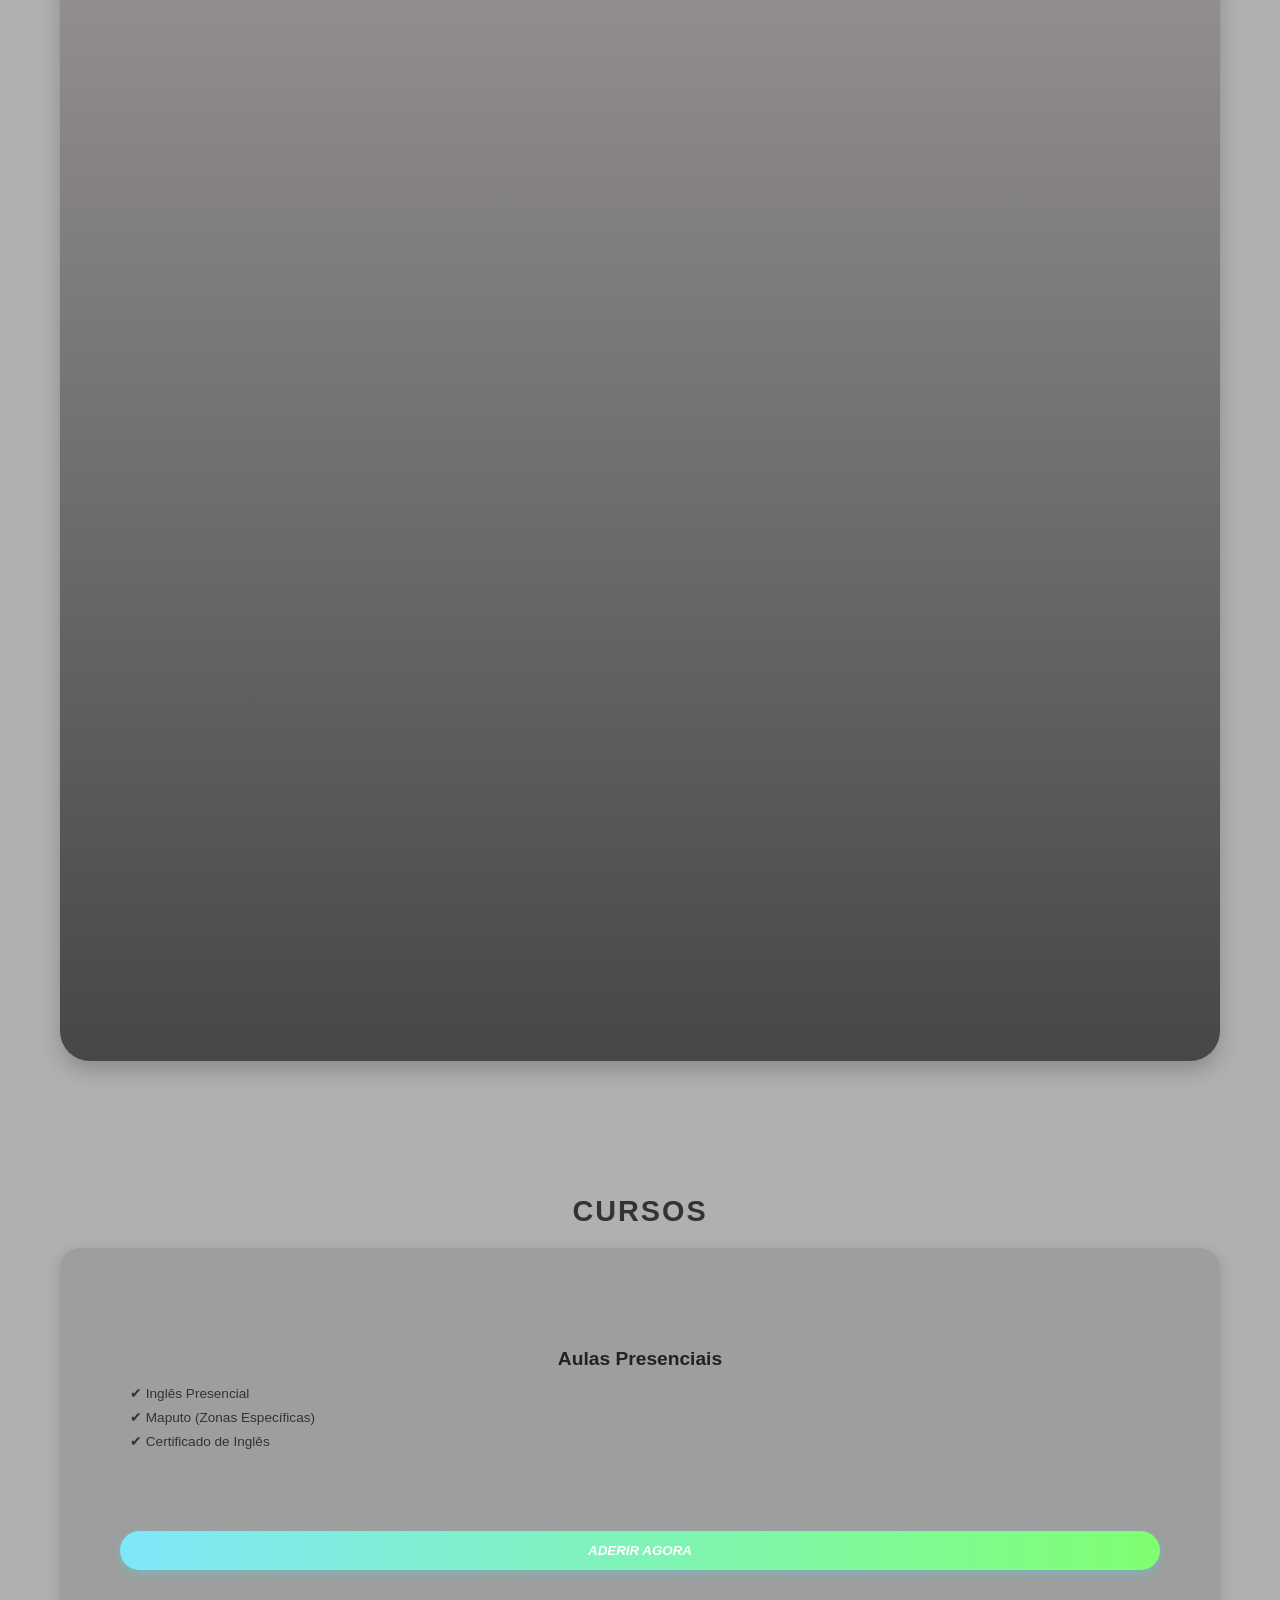
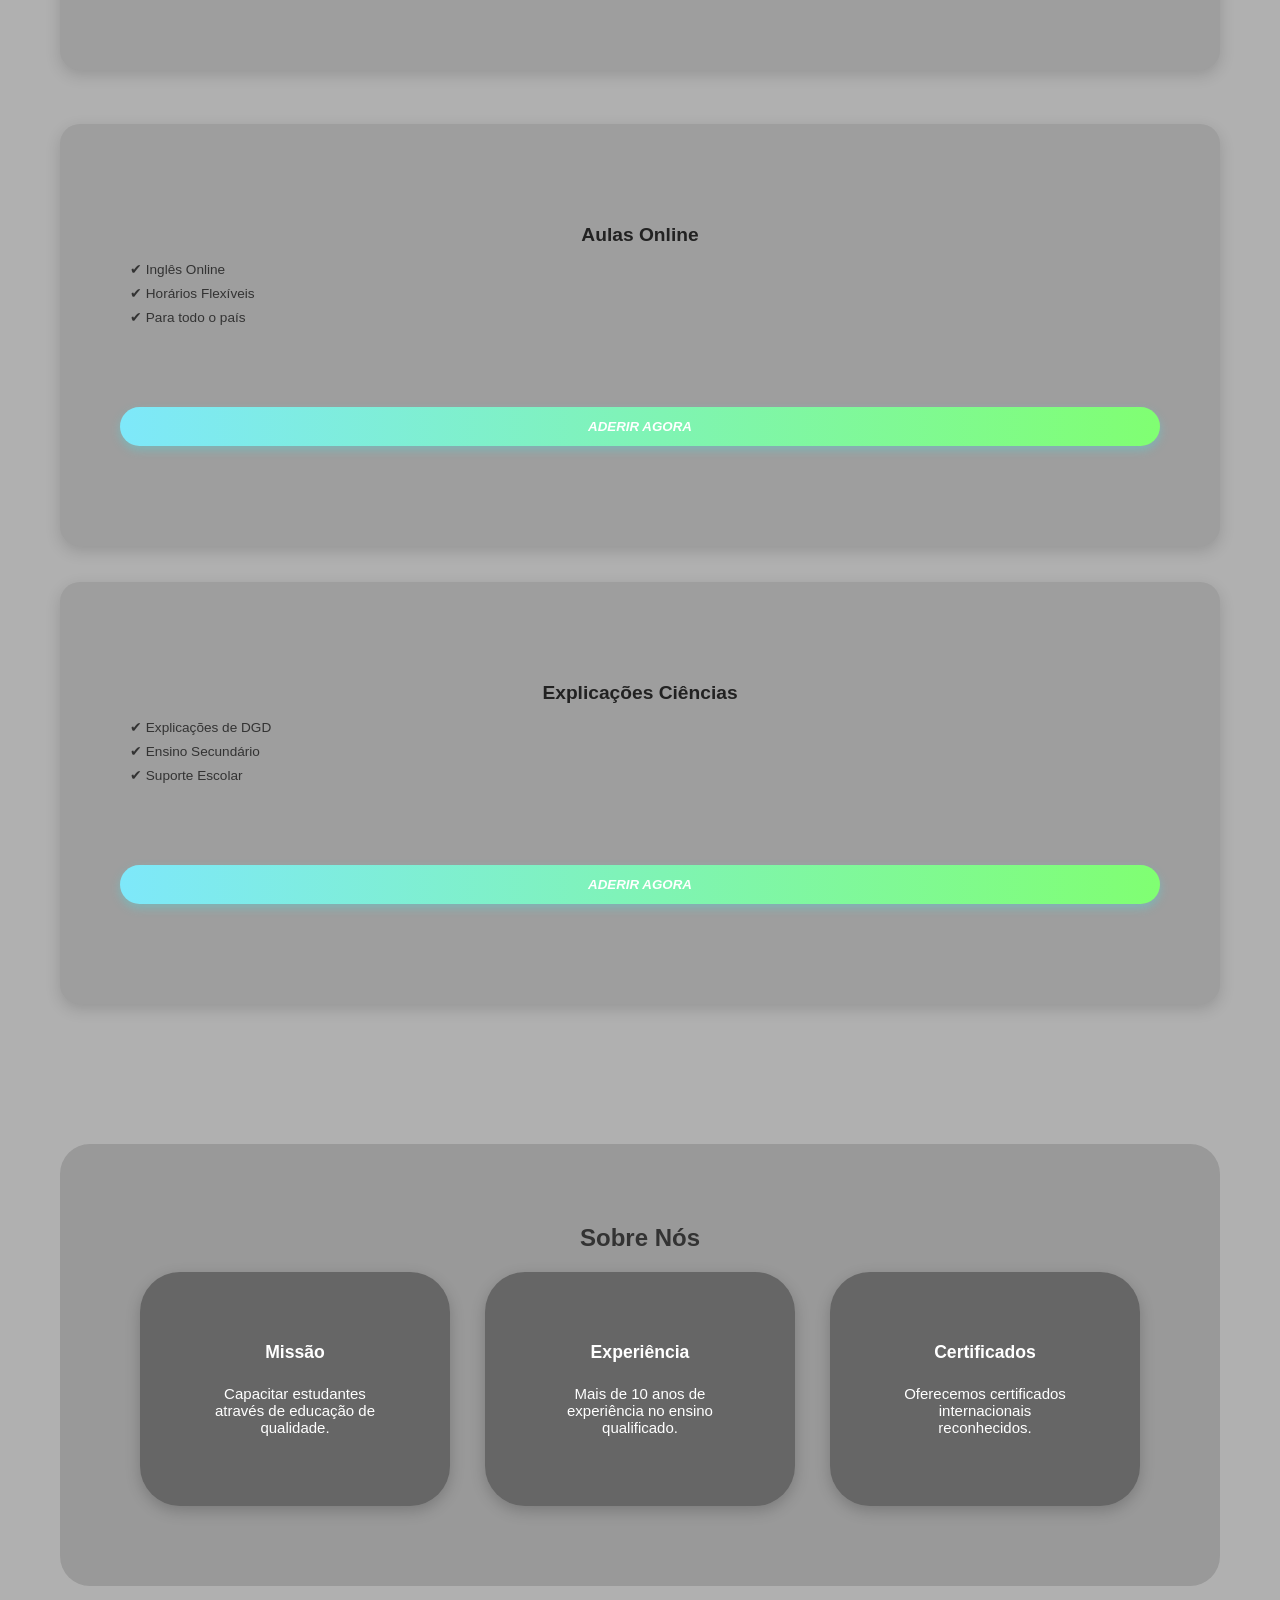
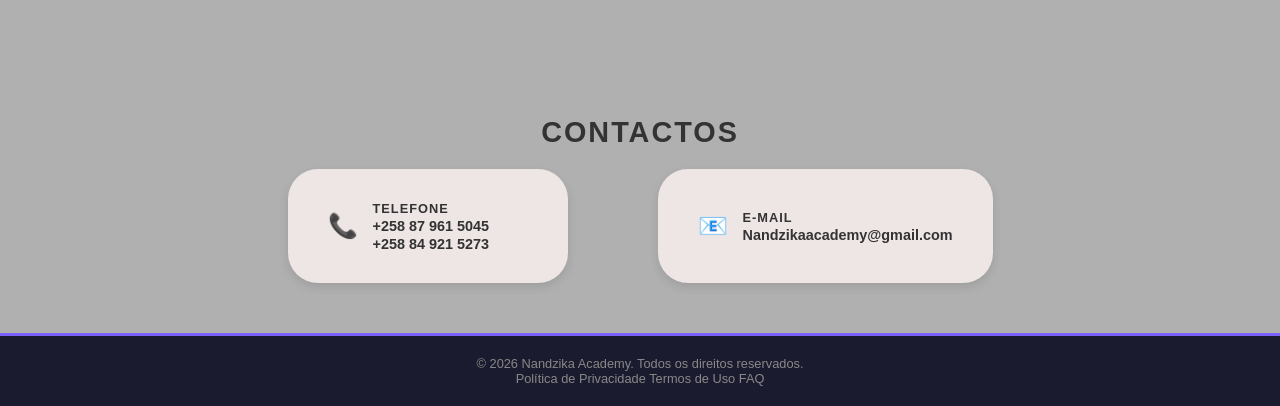
==== commit 147a9cda: "Update index.html" ====
--- a/index.html
+++ b/index.html
@@ -99,15 +99,15 @@
             <div class="about-grid">
                 <div class="about-item">
                     <h5>Missão</h5>
-                    <p style="font-size: 15px; margin-top: 16px;">Capacitar estudantes através de educação de qualidade.</p>
+                    <p style="font-size: 15px; margin-top: 22px;">Capacitar estudantes através de educação de qualidade.</p>
                 </div>
                 <div class="about-item">
                     <h5>Experiência</h5>
-                    <p style="font-size: 15px; margin-top: 16px;">Mais de 10 anos de experiência no ensino qualificado.</p>
+                    <p style="font-size: 15px; margin-top: 22px;">Mais de 10 anos de experiência no ensino qualificado.</p>
                 </div>
                 <div class="about-item">
                     <h5>Certificados</h5>
-                    <p style="font-size: 15px; margin-top: 16px;">Oferecemos certificados internacionais reconhecidos.</p>
+                    <p style="font-size: 15px; margin-top: 22px;">Oferecemos certificados internacionais reconhecidos.</p>
                 </div>
             </div>
         </div>
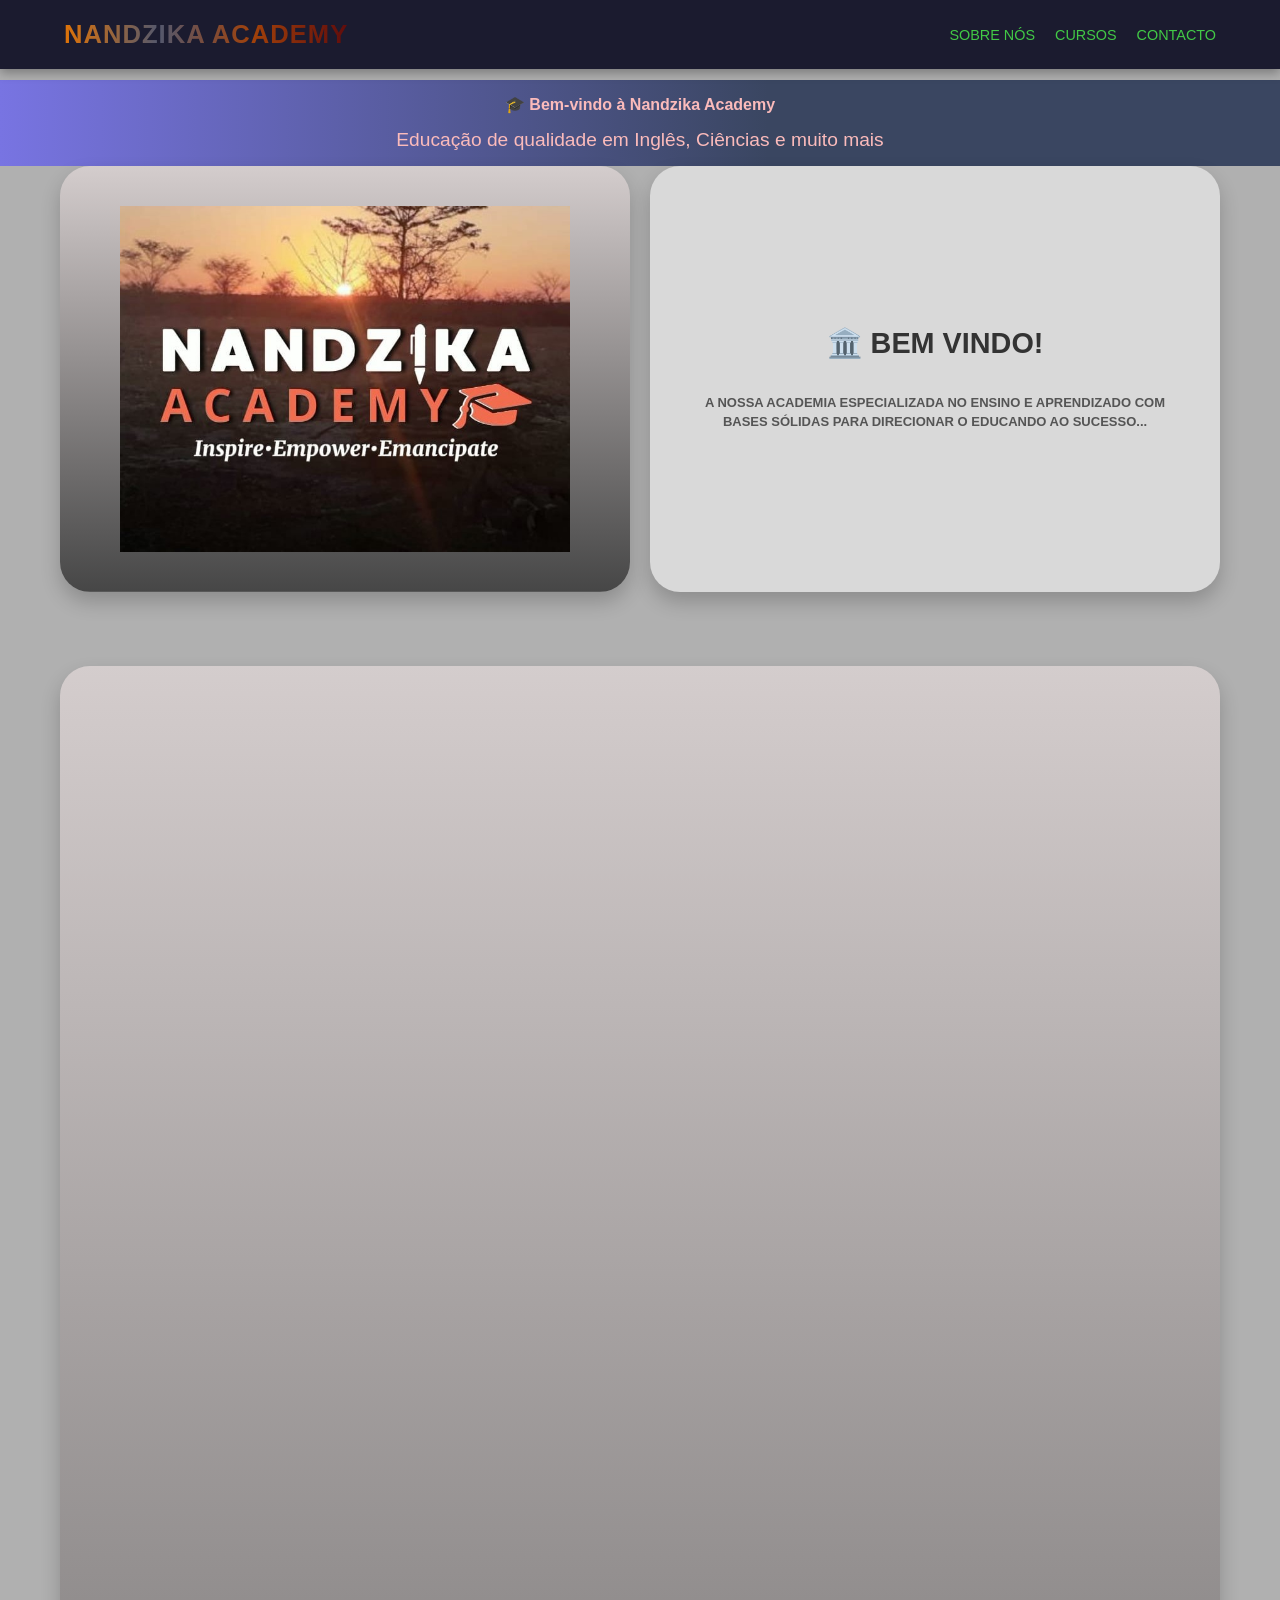
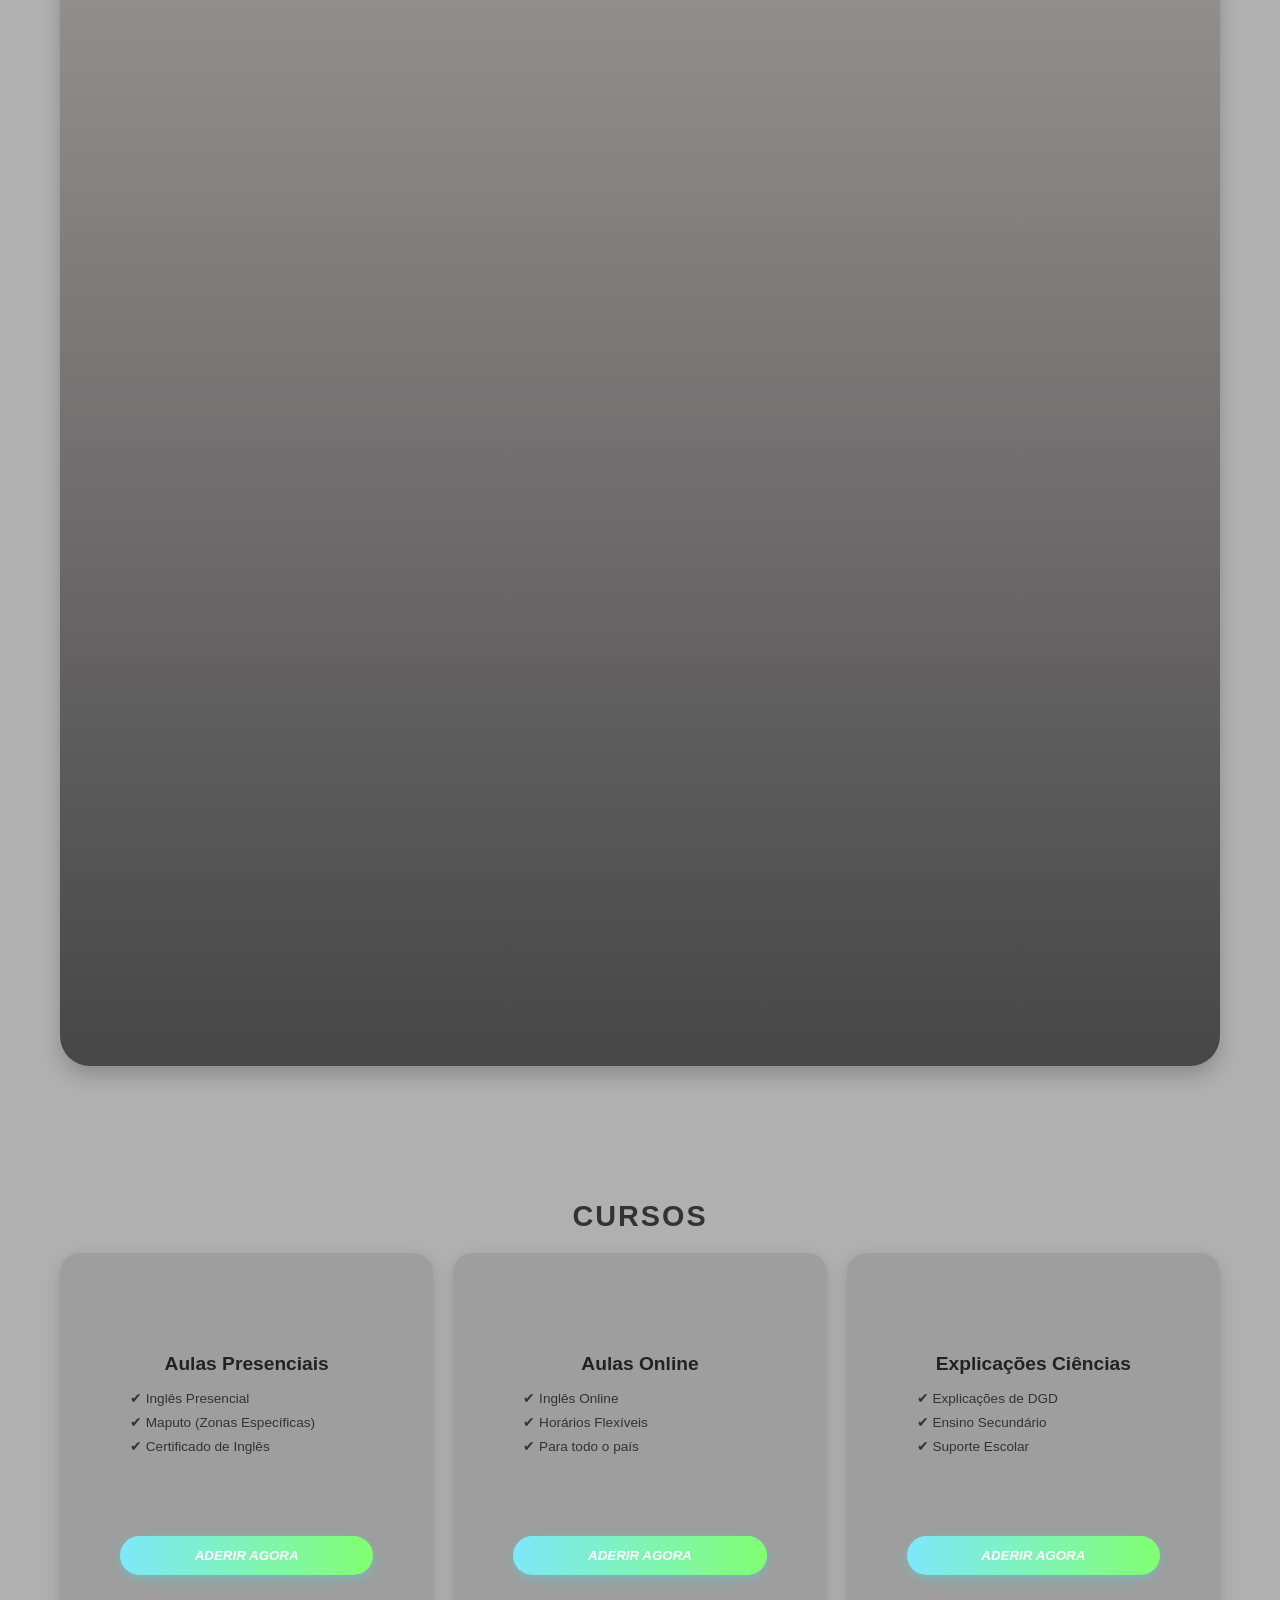
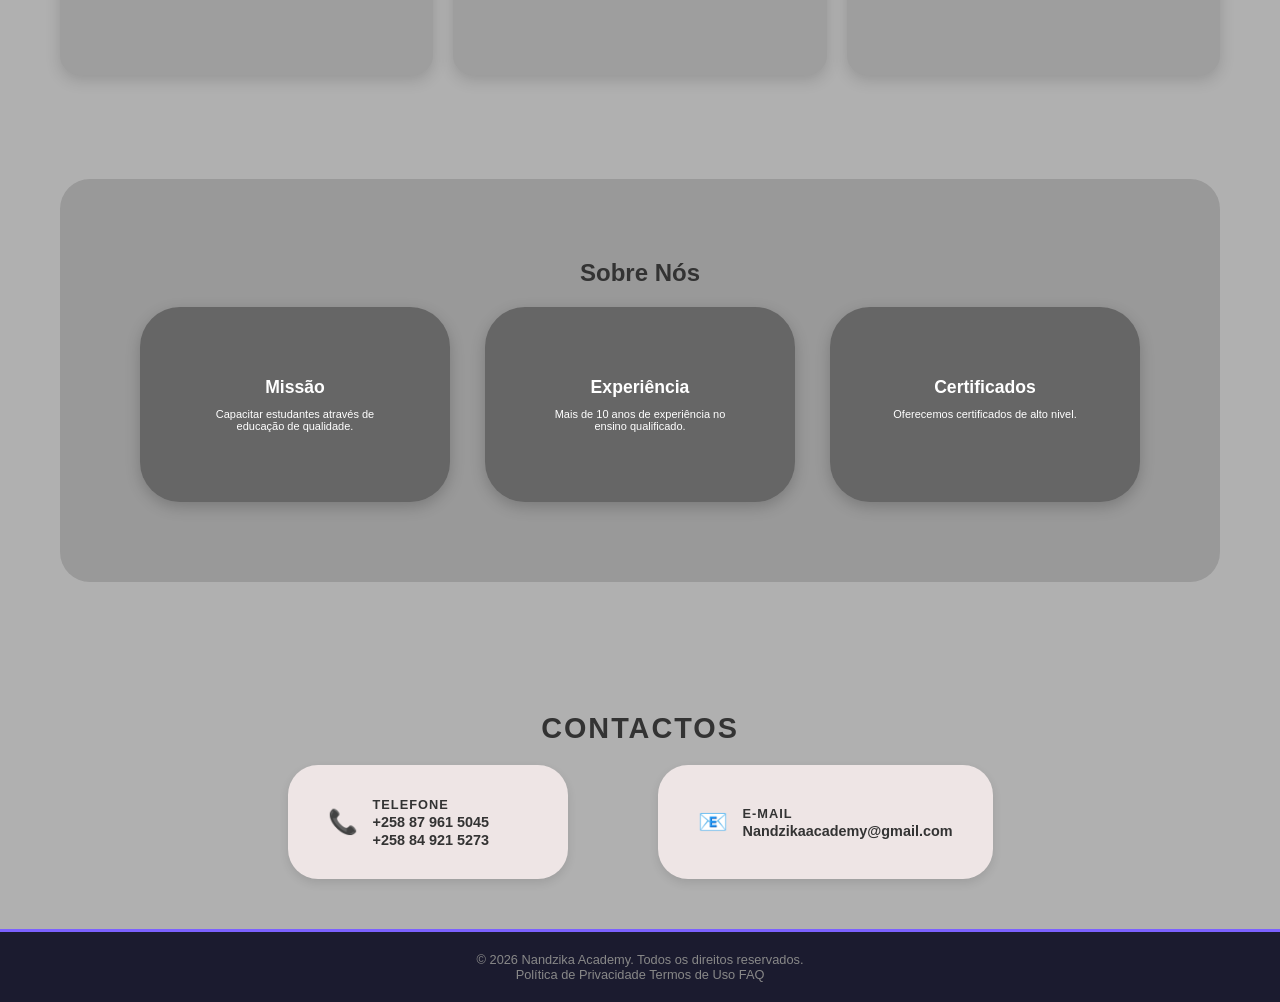
==== commit 2818a5e3: "Add files via upload" ====
--- a/index.html
+++ b/index.html
@@ -55,7 +55,11 @@
 
         <h2 class="section-title" id="cursos"> CURSOS </h2>
        
-             <div class="course-card">
+            
+            
+            
+            <div class="courses-grid">
+           <div class="course-card">
                 <h4>Aulas Presenciais</h4>
                 <ul>
                     <li>✔ Inglês Presencial</li>
@@ -65,7 +69,7 @@
 
                <a href="curso-presencial.html">
                 <button class="btn-aderir">ADERIR AGORA</button></a>
-            </div>  <br><br><br>
+            </div>  
             <div class="course-card">
                 <h4>Aulas Online</h4>
                 <ul>
@@ -76,7 +80,7 @@
 
                 <a href="curso-online.html">
                 <button class="btn-aderir">ADERIR AGORA</button></a>
-            </div><br><br>
+            </div>
             <div class="course-card">
                 <h4>Explicações Ciências</h4>
                 <ul>
@@ -87,11 +91,7 @@
 
                 <a href="explicacao.html">
                 <button class="btn-aderir">ADERIR AGORA</button></a>
-            </div><br><br>
-            <div class="courses-grid">
-          
-            
-        
+            </div>
         </div>
 <br><br><br>
         <div class="about-section" id="sobre-nos">
@@ -99,15 +99,15 @@
             <div class="about-grid">
                 <div class="about-item">
                     <h5>Missão</h5>
-                    <p style="font-size: 15px; margin-top: 22px;">Capacitar estudantes através de educação de qualidade.</p>
+                    <p style="font-size: 11px; margin-top: 10px;">Capacitar estudantes através de educação de qualidade.</p>
                 </div>
                 <div class="about-item">
                     <h5>Experiência</h5>
-                    <p style="font-size: 15px; margin-top: 22px;">Mais de 10 anos de experiência no ensino qualificado.</p>
+                    <p style="font-size: 11px; margin-top: 10px;">Mais de 10 anos de experiência no ensino qualificado.</p>
                 </div>
                 <div class="about-item">
                     <h5>Certificados</h5>
-                    <p style="font-size: 15px; margin-top: 22px;">Oferecemos certificados internacionais reconhecidos.</p>
+                    <p style="font-size: 11px; margin-top: 10px;">Oferecemos certificados de alto nivel.</p>
                 </div>
             </div>
         </div>
@@ -144,4 +144,4 @@
 
     <script src="script.js"></script>
 </body>
-</html>
+</html>
--- a/style.css
+++ b/style.css
@@ -55,7 +55,7 @@
 .logo {
     
 background: linear-gradient(90deg, #DF7308, #54586D, #A1410A, #600C0C);
-    font-size: 1.9rem;
+    font-size: 1.6rem;
     font-weight: bold;
     letter-spacing: 1px;
     -webkit-background-clip: text;
@@ -331,12 +331,12 @@
 iframe {
     width: 100%;
     height: auto;
-    aspect-ratio: 315 / 560;
+    aspect-ratio: 9 / 16; /* Para formato de reel */
 }
 /* TABLETS (Até 992px) */
 @media (max-width: 992px) {
     header {
-        flex-direction: column;
+     
         text-align: center;
         gap: 15px;
     }
@@ -346,7 +346,7 @@
     }
 
     .courses-grid {
-        grid-template-columns: repeat(2, 1fr);
+        grid-template-columns: 1fr;
         gap: 20px;
     }
 
@@ -365,14 +365,14 @@
     iframe {
         width: 100%;
         height: auto;
-        aspect-ratio: 315 / 560;
+        aspect-ratio: 9 / 16;
     }
 }
 
 /* TELEMÓVEIS (Até 768px) */
 @media (max-width: 768px) {
     nav ul {
-        flex-direction: column;
+      
         gap: 10px;
     }
 
@@ -381,7 +381,7 @@
     }
 
     .courses-grid {
-        grid-template-columns: repeat(2, 1fr);
+        grid-template-columns: 1fr;
         gap: 15px;
     }
 
@@ -410,7 +410,7 @@
     iframe {
         width: 100%;
         height: auto;
-        aspect-ratio: 315 / 560;
+        aspect-ratio: 9 / 16;
     }
 }
 
@@ -463,6 +463,28 @@
     iframe {
         width: 100%;
         height: auto;
-        aspect-ratio: 315 / 560;
-    }
-}
+        aspect-ratio: 9 / 16;
+    }
+}
+body {
+    font-family: var(--font-main);
+    background-color: var(--bg-body);
+    color: #333;
+    overflow-x: hidden;
+    padding-top: 80px; /* Ajuste este valor conforme a altura do seu header */
+}
+header {
+    background-color: var(--header-bg);
+    padding: 20px 5%;
+    display: flex;
+    justify-content: space-between;
+    align-items: center;
+    box-shadow: 0 4px 10px rgba(0,0,0,0.3);
+    
+    /* Novas propriedades para fixar */
+    position: fixed;
+    top: 0;
+    left: 0;
+    width: 100%;
+    z-index: 1000; /* Garante que fique sobre outros elementos */
+}
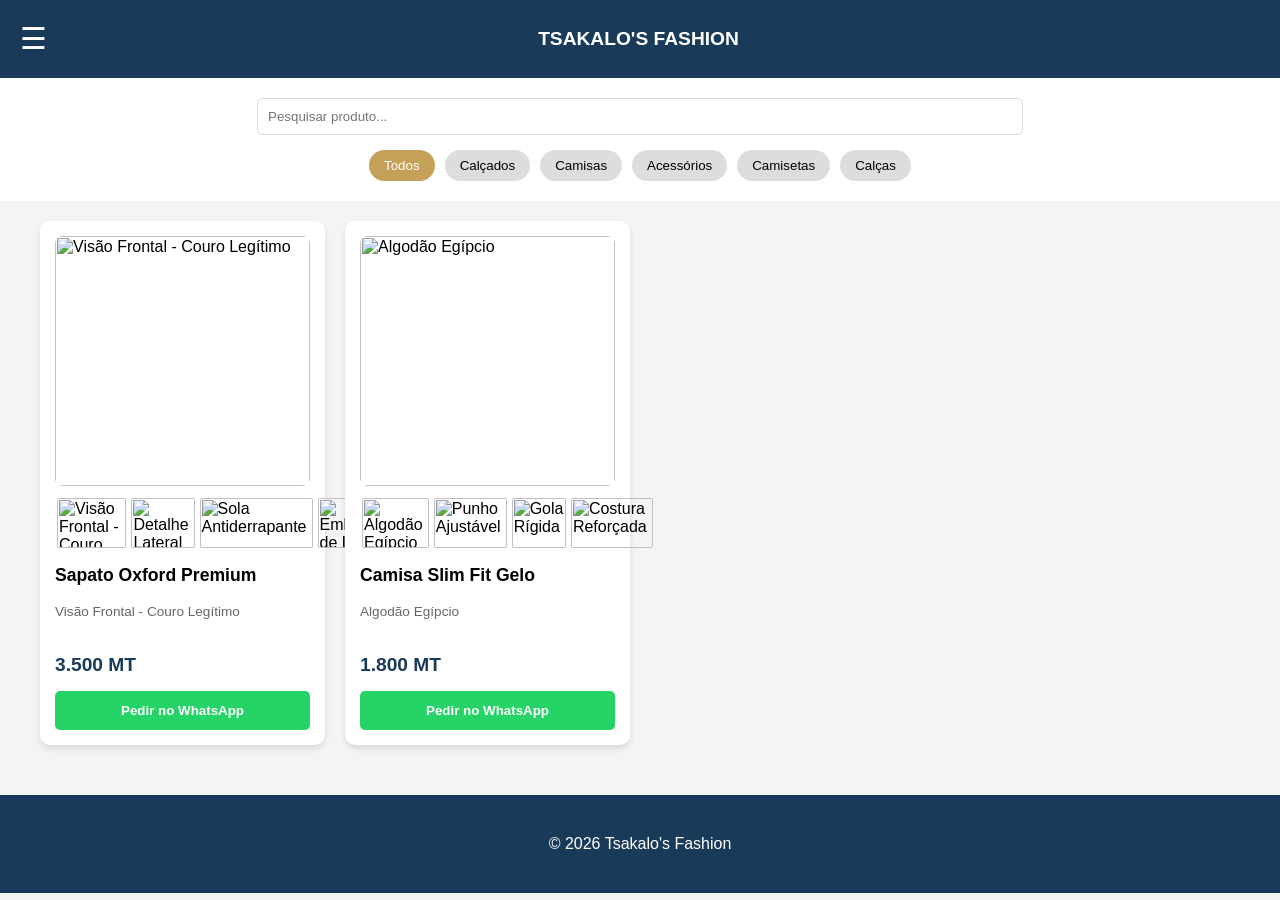
==== commit ca3f50a3: "Replace Nandzika Academy with Tsakalo's Fashion" ====
--- a/index.html
+++ b/index.html
@@ -3,145 +3,234 @@
 <head>
     <meta charset="UTF-8">
     <meta name="viewport" content="width=device-width, initial-scale=1.0">
-    <title>Nandzika Academy</title>
-    <link rel="stylesheet" href="style.css">
-
-
+    <title>Tsakalo's Fashion | Premium Store</title>
+    <style>
+        :root {
+            --azul-escuro: #1a3a5a;
+            --dourado: #c5a059;
+            --gelo: #f4f4f4;
+            --branco: #ffffff;
+            --whatsapp: #25d366;
+        }
+
+        body { font-family: 'Segoe UI', sans-serif; margin: 0; background: var(--gelo); }
+
+        /* MENU HAMBÚRGUER & HEADER */
+        header {
+            background: var(--azul-escuro);
+            color: white;
+            padding: 15px 20px;
+            display: flex;
+            justify-content: space-between;
+            align-items: center;
+            position: sticky;
+            top: 0;
+            z-index: 1000;
+        }
+
+        .menu-icon { font-size: 30px; cursor: pointer; }
+        
+        .nav-menu {
+            position: fixed;
+            top: 0; left: -250px;
+            width: 250px; height: 100%;
+            background: #333;
+            transition: 0.3s;
+            padding-top: 60px;
+        }
+        .nav-menu.active { left: 0; }
+        .nav-menu a { display: block; color: white; padding: 15px 25px; text-decoration: none; }
+
+        /* FILTROS E BUSCA */
+        .controls { padding: 20px; text-align: center; background: white; }
+        .busca-container { margin-bottom: 15px; }
+        .busca-input { padding: 10px; width: 60%; border-radius: 5px; border: 1px solid #ddd; }
+        
+        .categorias { display: flex; justify-content: center; gap: 10px; flex-wrap: wrap; }
+        .btn-filter { 
+            padding: 8px 15px; border: none; border-radius: 20px; 
+            cursor: pointer; background: #ddd; transition: 0.3s;
+        }
+        .btn-filter.active { background: var(--dourado); color: white; }
+
+        /* GRID DE PRODUTOS */
+        .container { 
+            max-width: 1200px; margin: 20px auto; 
+            display: grid; 
+            grid-template-columns: repeat(auto-fill, minmax(260px, 1fr)); 
+            gap: 20px; padding: 0 20px;
+        }
+
+        /* CARD DE PRODUTO */
+        .card { 
+            background: white; border-radius: 10px; padding: 15px; 
+            box-shadow: 0 4px 6px rgba(0,0,0,0.1);
+            display: flex; flex-direction: column;
+        }
+        .main-img { 
+            width: 100%; height: 250px; object-fit: cover; 
+            border-radius: 8px; cursor: pointer;
+        }
+        
+        .thumbs { display: grid; grid-template-columns: repeat(4, 1fr); gap: 5px; margin-top: 10px; }
+        .thumb { 
+            width: 100%; height: 50px; object-fit: cover; 
+            border-radius: 4px; cursor: pointer; border: 2px solid transparent;
+        }
+        .thumb:hover { border-color: var(--dourado); }
+
+        .card h3 { margin: 15px 0 5px; font-size: 1.1em; }
+        .card-desc { color: #666; font-size: 0.85em; margin-bottom: 10px; min-height: 40px; }
+        .preco { font-weight: bold; color: var(--azul-escuro); font-size: 1.2em; margin-bottom: 15px; }
+
+        .btn-pedido {
+            background: var(--whatsapp); color: white; border: none;
+            padding: 12px; border-radius: 5px; font-weight: bold; cursor: pointer;
+        }
+
+        footer { text-align: center; padding: 40px; background: var(--azul-escuro); color: white; margin-top: 50px; }
+    </style>
 </head>
 <body>
 
-    <header>
-        <div class="logo">NANDZIKA <span>ACADEMY</span></div>
-        <nav>
-            <ul>
-                <li><a href="#sobre-nos">SOBRE NÓS</a></li>
-                <li><a href="#cursos">CURSOS</a></li>
-                <li><a href="#contacto">CONTACTO</a></li>
-            </ul>
-        </nav>
-    </header>
-
-    <div class="welcome-banner">
-        <h3>🎓 Bem-vindo à Nandzika Academy</h3>
-        <p>Educação de qualidade em Inglês, Ciências e muito mais</p>
+<header>
+    <div class="menu-icon" onclick="toggleMenu()">☰</div>
+    <h1 style="font-size: 1.2em;">TSAKALO'S FASHION</h1>
+    <div style="width: 30px;"></div> </header>
+
+<nav class="nav-menu" id="navMenu">
+    <a href="#" onclick="toggleMenu()">✖ Fechar</a>
+    <a href="#produtos">Produtos</a>
+    <a href="#sobre">Sobre Nós</a>
+    <a href="#contatos">Contactos</a>
+</nav>
+
+<div class="controls">
+    <div class="busca-container">
+        <input type="text" id="searchInput" class="busca-input" placeholder="Pesquisar produto..." onkeyup="filtrarTudo()">
     </div>
-
-    <div class="container">
-        <div class="hero-grid">
-            <div class="card card-image">
-                
-                <div style="z-index: 1;">
-                    <img src="img/IMG-20260206-WA0051~2.jpg" alt="Logo da Nandzika Academy" width="450">
+    <div class="categorias" id="categoryButtons">
+        <button class="btn-filter active" onclick="setCategory('todos')">Todos</button>
+        <button class="btn-filter" onclick="setCategory('calcados')">Calçados</button>
+        <button class="btn-filter" onclick="setCategory('camisas')">Camisas</button>
+        <button class="btn-filter" onclick="setCategory('acessorios')">Acessórios</button>
+        <button class="btn-filter" onclick="setCategory('camisetas')">Camisetas</button>
+        <button class="btn-filter" onclick="setCategory('calcas')">Calças</button>
+    </div>
+</div>
+
+<div class="container" id="productGrid">
+    </div>
+
+<footer>&copy; 2026 Tsakalo's Fashion</footer>
+
+<script>
+    // 1. DADOS DOS PRODUTOS (Exemplo de estrutura para 20+ produtos)
+    const produtos = [
+        {
+            id: 1,
+            categoria: 'calcados',
+            nome: 'Sapato Oxford Premium',
+            preco: '3.500 MT',
+            fotos: [
+                { url: 'https://images.unsplash.com/photo-1549298916-b41d501d3772?w=400', desc: 'Visão Frontal - Couro Legítimo' },
+                { url: 'https://images.unsplash.com/photo-1560769629-975ec94e6a86?w=400', desc: 'Detalhe Lateral' },
+                { url: 'https://images.unsplash.com/photo-1542291026-7eec264c27ff?w=400', desc: 'Sola Antiderrapante' },
+                { url: 'https://images.unsplash.com/photo-1595950653106-6c9ebd614d3a?w=400', desc: 'Embalagem de Luxo' }
+            ]
+        },
+        {
+            id: 2,
+            categoria: 'camisas',
+            nome: 'Camisa Slim Fit Gelo',
+            preco: '1.800 MT',
+            fotos: [
+                { url: 'https://images.unsplash.com/photo-1596755094514-f87e34085b2c?w=400', desc: 'Algodão Egípcio' },
+                { url: 'https://images.unsplash.com/photo-1589310243389-96a5483213a8?w=400', desc: 'Punho Ajustável' },
+                { url: 'https://images.unsplash.com/photo-1604691815943-34aa3e8464f8?w=400', desc: 'Gola Rígida' },
+                { url: 'https://images.unsplash.com/photo-1621072156002-e2fcced0b170?w=400', desc: 'Costura Reforçada' }
+            ]
+        },
+        // Adicione mais 18 produtos seguindo esse padrão...
+    ];
+
+    let categoriaAtual = 'todos';
+
+    function renderizarProdutos(lista) {
+        const grid = document.getElementById('productGrid');
+        grid.innerHTML = '';
+
+        lista.forEach(p => {
+            const card = document.createElement('div');
+            card.className = 'card';
+            card.innerHTML = `
+                <img src="${p.fotos[0].url}" class="main-img" id="main-${p.id}" title="${p.fotos[0].desc}">
+                <div class="thumbs">
+                    ${p.fotos.map((f, index) => `
+                        <img src="${f.url}" class="thumb" 
+                             onclick="mudarFoto(${p.id}, '${f.url}', '${f.desc}')" 
+                             onmouseover="mostrarTooltip(this, '${f.desc}')" 
+                             title="${f.desc}">
+                    `).join('')}
                 </div>
-            </div>
-            <div class="card">
-                <p><strong>🏛️ BEM VINDO!</strong></p><br>
-                <p style="font-size: 13px; line-height: 1.5; color: #555;">A NOSSA ACADEMIA ESPECIALIZADA NO ENSINO E APRENDIZADO COM BASES SÓLIDAS PARA DIRECIONAR O EDUCANDO AO SUCESSO...</p>
-            </div>
-        </div>
-<br><br><br>
-        <div class="card card-image" style="min-height: 200px; margin-bottom: 40px;">
-            <div class="placeholder-img">[FOTO GRANDE AQUI]</div>
-           <iframe 
-  src="https://www.youtube.com/embed/kdELU_wkrq8"
-  title="YouTube video player"
-  frameborder="0"
-  allow="accelerometer; autoplay; clipboard-write; encrypted-media; gyroscope; picture-in-picture; web-share"
-  allowfullscreen>
-</iframe>   
-        </div>
-        
-<br><br><br>
-
-        <h2 class="section-title" id="cursos"> CURSOS </h2>
-       
-            
-            
-            
-            <div class="courses-grid">
-           <div class="course-card">
-                <h4>Aulas Presenciais</h4>
-                <ul>
-                    <li>✔ Inglês Presencial</li>
-                    <li>✔ Maputo (Zonas Específicas)</li>
-                    <li>✔ Certificado de Inglês</li>
-                </ul><br><br><br>
-
-               <a href="curso-presencial.html">
-                <button class="btn-aderir">ADERIR AGORA</button></a>
-            </div>  
-            <div class="course-card">
-                <h4>Aulas Online</h4>
-                <ul>
-                    <li>✔ Inglês Online</li>
-                    <li>✔ Horários Flexíveis</li>
-                    <li>✔ Para todo o país</li>
-                </ul><br><br><br>
-
-                <a href="curso-online.html">
-                <button class="btn-aderir">ADERIR AGORA</button></a>
-            </div>
-            <div class="course-card">
-                <h4>Explicações Ciências</h4>
-                <ul>
-                    <li>✔ Explicações de DGD</li>
-                    <li>✔ Ensino Secundário</li>
-                    <li>✔ Suporte Escolar</li>
-                </ul><br><br><br>
-
-                <a href="explicacao.html">
-                <button class="btn-aderir">ADERIR AGORA</button></a>
-            </div>
-        </div>
-<br><br><br>
-        <div class="about-section" id="sobre-nos">
-            <h2>Sobre Nós</h2>
-            <div class="about-grid">
-                <div class="about-item">
-                    <h5>Missão</h5>
-                    <p style="font-size: 11px; margin-top: 10px;">Capacitar estudantes através de educação de qualidade.</p>
-                </div>
-                <div class="about-item">
-                    <h5>Experiência</h5>
-                    <p style="font-size: 11px; margin-top: 10px;">Mais de 10 anos de experiência no ensino qualificado.</p>
-                </div>
-                <div class="about-item">
-                    <h5>Certificados</h5>
-                    <p style="font-size: 11px; margin-top: 10px;">Oferecemos certificados de alto nivel.</p>
-                </div>
-            </div>
-        </div>
-        <br><br><br><br><br>
-        <h2 class="section-title" id="contacto">CONTACTOS</h2>
-        <div class="contact-grid">
-            <div class="contact-box">
-                <span>📞</span>
-                <div>
-                    <strong>TELEFONE</strong><br>
-                    <small>+258 87 961 5045</small><br>
-                    <small>+258 84 921 5273</small>
-
-                </div>
-            </div>
-            <div class="contact-box">
-                <span>📧</span>
-                <div>
-                    <strong>E-MAIL</strong><br>
-                    <small>Nandzikaacademy@gmail.com</small>
-                </div>
-            </div>
-        </div>
-    </div>
-
-    <footer>
-        © 2026 Nandzika Academy. Todos os direitos reservados.
-        <div class="footer-links">
-            <a href="#">Política de Privacidade</a>
-            <a href="#">Termos de Uso</a>
-            <a href="#">FAQ</a>
-        </div>
-    </footer>
-
-    <script src="script.js"></script>
+                <h3>${p.nome}</h3>
+                <p class="card-desc" id="desc-${p.id}">${p.fotos[0].desc}</p>
+                <span class="preco">${p.preco}</span>
+                <button class="btn-pedido" onclick="fazerPedido(${p.id})">Pedir no WhatsApp</button>
+            `;
+            grid.appendChild(card);
+        });
+    }
+
+    // 2. FUNÇÕES DE INTERAÇÃO
+    function mudarFoto(id, url, desc) {
+        document.getElementById(`main-${id}`).src = url;
+        document.getElementById(`desc-${id}`).innerText = desc;
+    }
+
+    function toggleMenu() {
+        document.getElementById('navMenu').classList.toggle('active');
+    }
+
+    function setCategory(cat) {
+        categoriaAtual = cat;
+        const buttons = document.querySelectorAll('.btn-filter');
+        buttons.forEach(btn => btn.classList.remove('active'));
+        event.target.classList.add('active');
+        filtrarTudo();
+    }
+
+    function filtrarTudo() {
+        const termo = document.getElementById('searchInput').value.toLowerCase();
+        
+        const filtrados = produtos.filter(p => {
+            const matchesCat = (categoriaAtual === 'todos' || p.categoria === categoriaAtual);
+            const matchesSearch = p.nome.toLowerCase().includes(termo);
+            return matchesCat && matchesSearch;
+        });
+        
+        renderizarProdutos(filtrados);
+    }
+
+    function fazerPedido(id) {
+        const p = produtos.find(item => item.id === id);
+        const fotoAtual = document.getElementById(`main-${id}`).src;
+        const descAtual = document.getElementById(`desc-${id}`).innerText;
+        
+        const numero = "258848534256";
+        const mensagem = `*NOVO PEDIDO*\n\n` +
+                         `*Produto:* ${p.nome}\n` +
+                         `*Detalhe:* ${descAtual}\n` +
+                         `*Preço:* ${p.preco}\n\n` +
+                         `*Link da Foto:* ${fotoAtual}`;
+
+        const url = `https://api.whatsapp.com/send?phone=${numero}&text=${encodeURIComponent(mensagem)}`;
+        window.location.href = url;
+    }
+
+    // Inicializar loja
+    renderizarProdutos(produtos);
+</script>
+
 </body>
-</html>+</html>
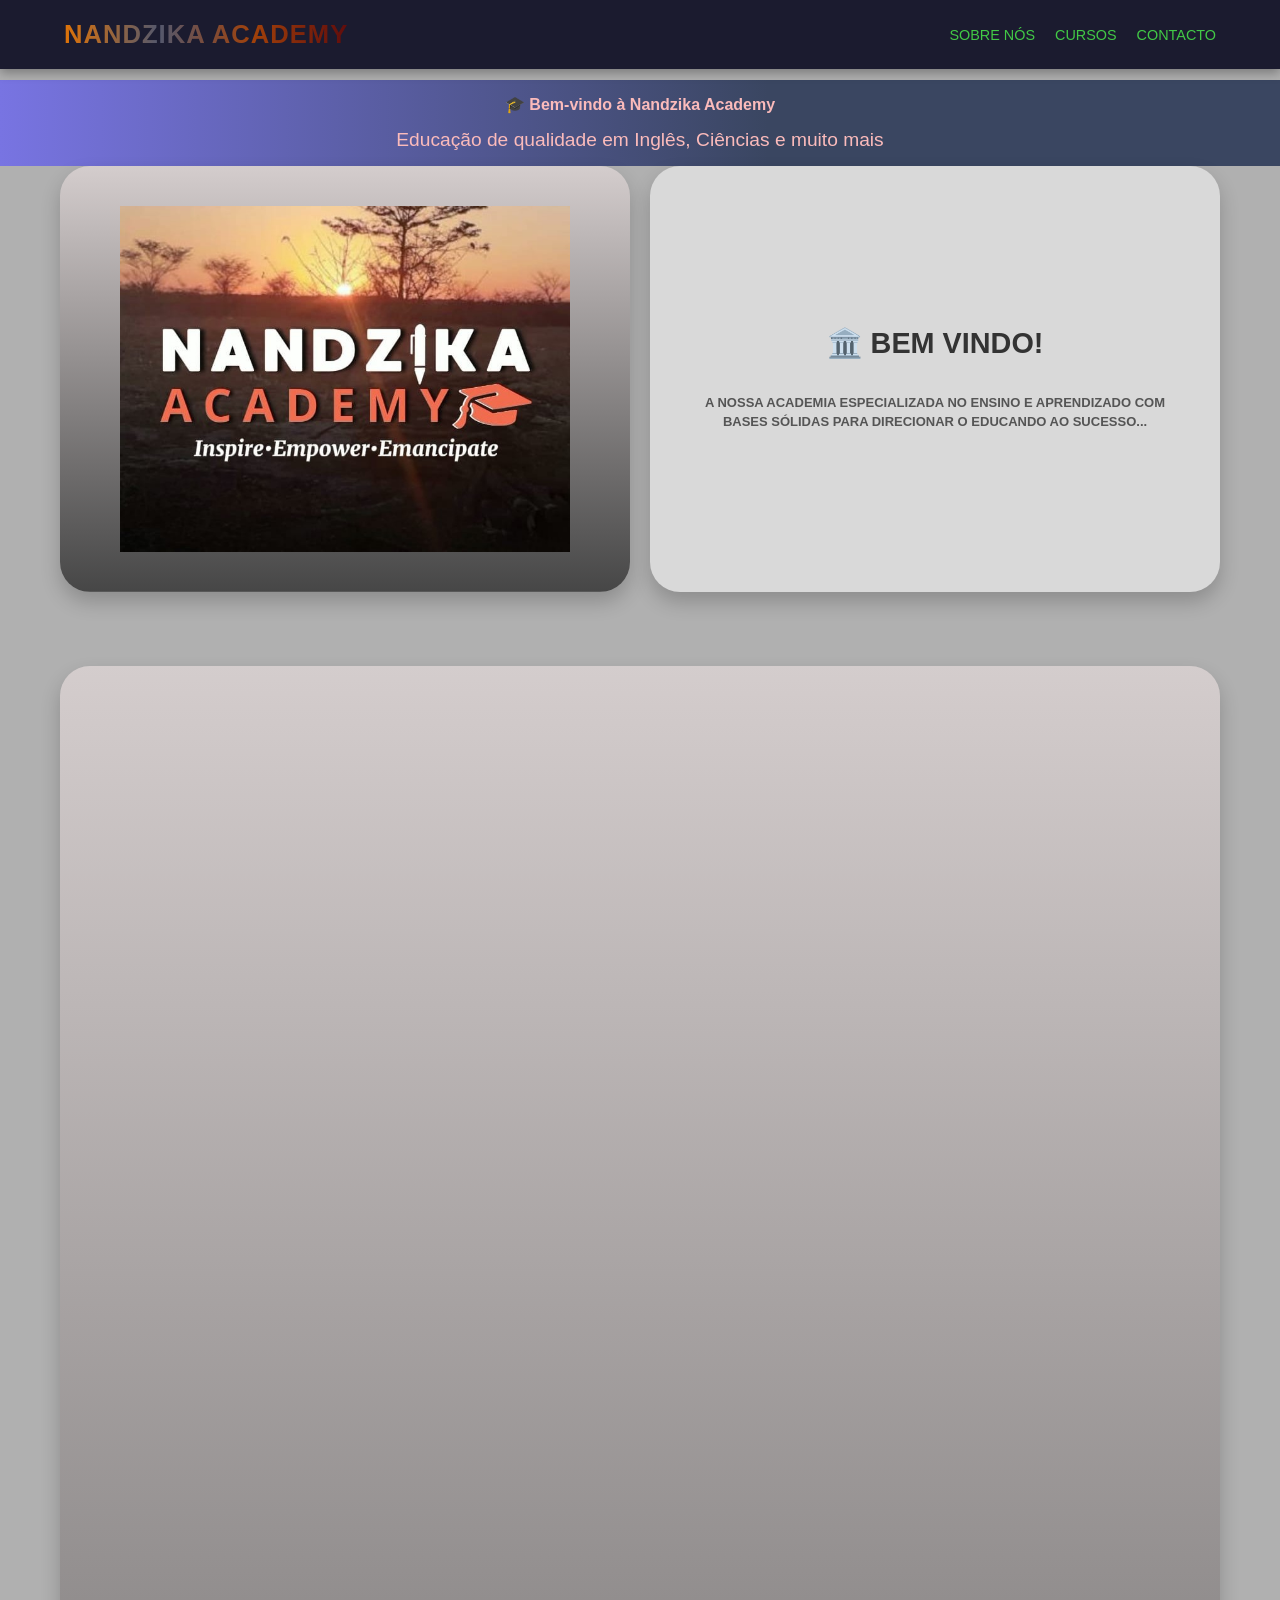
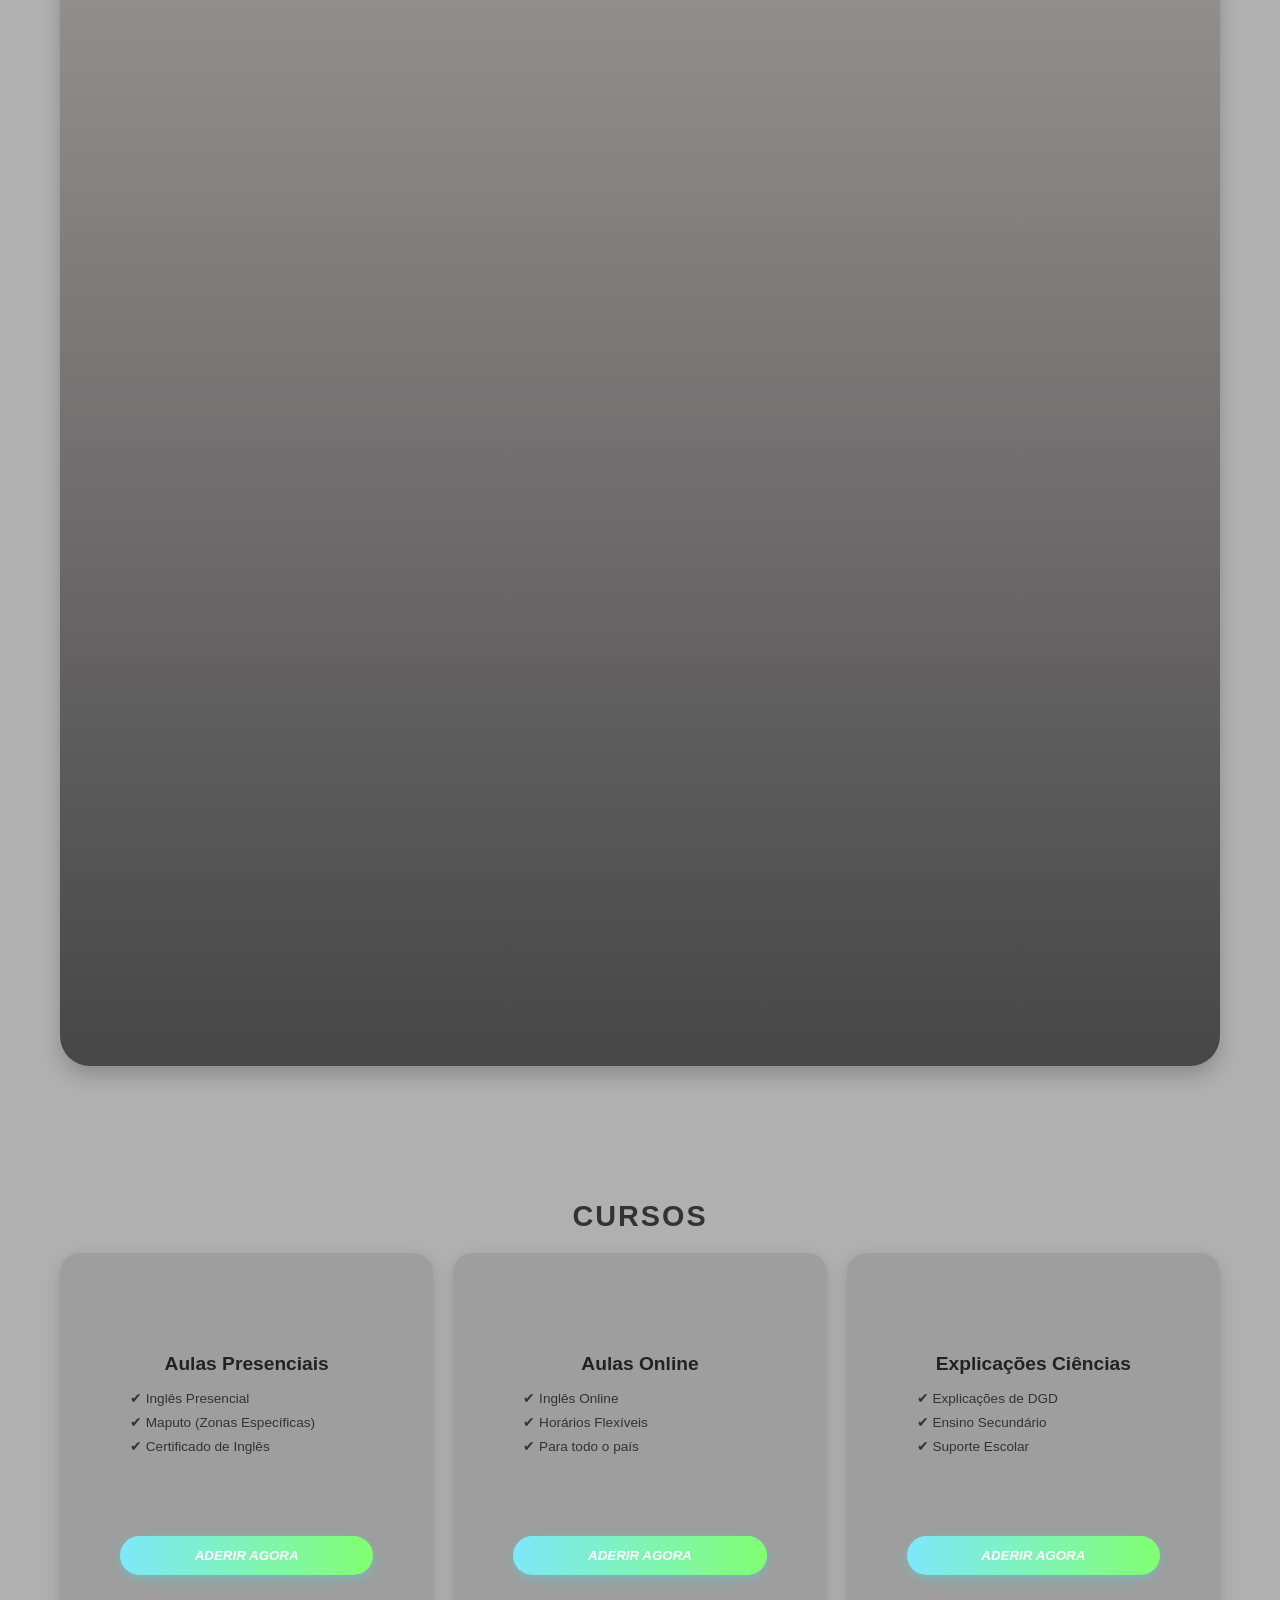
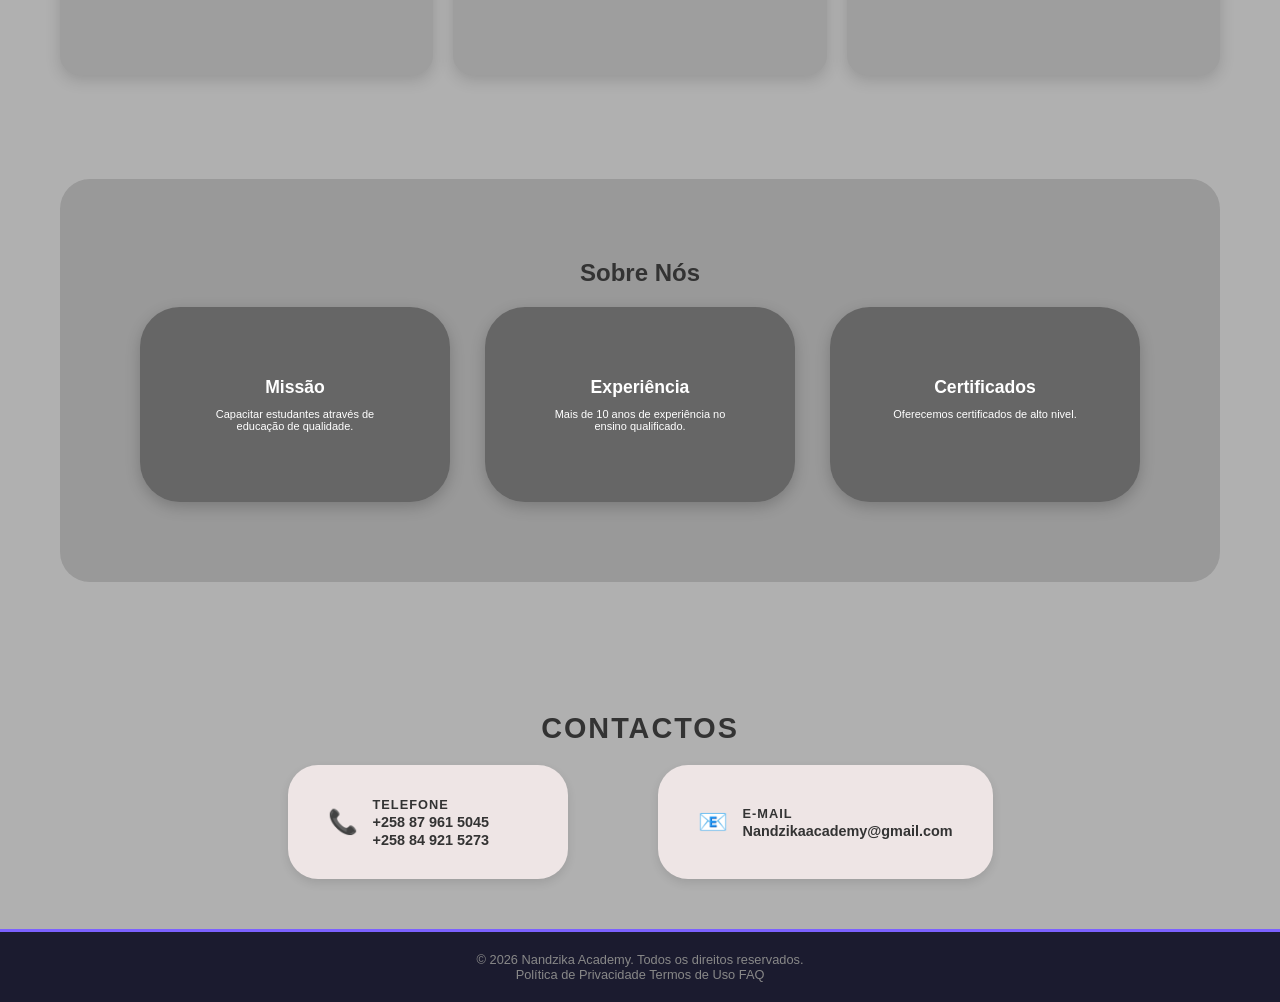
==== commit 22078bbb: "Replace Tsakalo's Fashion with Nandzika Academy" ====
--- a/index.html
+++ b/index.html
@@ -3,234 +3,145 @@
 <head>
     <meta charset="UTF-8">
     <meta name="viewport" content="width=device-width, initial-scale=1.0">
-    <title>Tsakalo's Fashion | Premium Store</title>
-    <style>
-        :root {
-            --azul-escuro: #1a3a5a;
-            --dourado: #c5a059;
-            --gelo: #f4f4f4;
-            --branco: #ffffff;
-            --whatsapp: #25d366;
-        }
+    <title>Nandzika Academy</title>
+    <link rel="stylesheet" href="style.css">
 
-        body { font-family: 'Segoe UI', sans-serif; margin: 0; background: var(--gelo); }
 
-        /* MENU HAMBÚRGUER & HEADER */
-        header {
-            background: var(--azul-escuro);
-            color: white;
-            padding: 15px 20px;
-            display: flex;
-            justify-content: space-between;
-            align-items: center;
-            position: sticky;
-            top: 0;
-            z-index: 1000;
-        }
-
-        .menu-icon { font-size: 30px; cursor: pointer; }
-        
-        .nav-menu {
-            position: fixed;
-            top: 0; left: -250px;
-            width: 250px; height: 100%;
-            background: #333;
-            transition: 0.3s;
-            padding-top: 60px;
-        }
-        .nav-menu.active { left: 0; }
-        .nav-menu a { display: block; color: white; padding: 15px 25px; text-decoration: none; }
-
-        /* FILTROS E BUSCA */
-        .controls { padding: 20px; text-align: center; background: white; }
-        .busca-container { margin-bottom: 15px; }
-        .busca-input { padding: 10px; width: 60%; border-radius: 5px; border: 1px solid #ddd; }
-        
-        .categorias { display: flex; justify-content: center; gap: 10px; flex-wrap: wrap; }
-        .btn-filter { 
-            padding: 8px 15px; border: none; border-radius: 20px; 
-            cursor: pointer; background: #ddd; transition: 0.3s;
-        }
-        .btn-filter.active { background: var(--dourado); color: white; }
-
-        /* GRID DE PRODUTOS */
-        .container { 
-            max-width: 1200px; margin: 20px auto; 
-            display: grid; 
-            grid-template-columns: repeat(auto-fill, minmax(260px, 1fr)); 
-            gap: 20px; padding: 0 20px;
-        }
-
-        /* CARD DE PRODUTO */
-        .card { 
-            background: white; border-radius: 10px; padding: 15px; 
-            box-shadow: 0 4px 6px rgba(0,0,0,0.1);
-            display: flex; flex-direction: column;
-        }
-        .main-img { 
-            width: 100%; height: 250px; object-fit: cover; 
-            border-radius: 8px; cursor: pointer;
-        }
-        
-        .thumbs { display: grid; grid-template-columns: repeat(4, 1fr); gap: 5px; margin-top: 10px; }
-        .thumb { 
-            width: 100%; height: 50px; object-fit: cover; 
-            border-radius: 4px; cursor: pointer; border: 2px solid transparent;
-        }
-        .thumb:hover { border-color: var(--dourado); }
-
-        .card h3 { margin: 15px 0 5px; font-size: 1.1em; }
-        .card-desc { color: #666; font-size: 0.85em; margin-bottom: 10px; min-height: 40px; }
-        .preco { font-weight: bold; color: var(--azul-escuro); font-size: 1.2em; margin-bottom: 15px; }
-
-        .btn-pedido {
-            background: var(--whatsapp); color: white; border: none;
-            padding: 12px; border-radius: 5px; font-weight: bold; cursor: pointer;
-        }
-
-        footer { text-align: center; padding: 40px; background: var(--azul-escuro); color: white; margin-top: 50px; }
-    </style>
 </head>
 <body>
 
-<header>
-    <div class="menu-icon" onclick="toggleMenu()">☰</div>
-    <h1 style="font-size: 1.2em;">TSAKALO'S FASHION</h1>
-    <div style="width: 30px;"></div> </header>
+    <header>
+        <div class="logo">NANDZIKA <span>ACADEMY</span></div>
+        <nav>
+            <ul>
+                <li><a href="#sobre-nos">SOBRE NÓS</a></li>
+                <li><a href="#cursos">CURSOS</a></li>
+                <li><a href="#contacto">CONTACTO</a></li>
+            </ul>
+        </nav>
+    </header>
 
-<nav class="nav-menu" id="navMenu">
-    <a href="#" onclick="toggleMenu()">✖ Fechar</a>
-    <a href="#produtos">Produtos</a>
-    <a href="#sobre">Sobre Nós</a>
-    <a href="#contatos">Contactos</a>
-</nav>
-
-<div class="controls">
-    <div class="busca-container">
-        <input type="text" id="searchInput" class="busca-input" placeholder="Pesquisar produto..." onkeyup="filtrarTudo()">
-    </div>
-    <div class="categorias" id="categoryButtons">
-        <button class="btn-filter active" onclick="setCategory('todos')">Todos</button>
-        <button class="btn-filter" onclick="setCategory('calcados')">Calçados</button>
-        <button class="btn-filter" onclick="setCategory('camisas')">Camisas</button>
-        <button class="btn-filter" onclick="setCategory('acessorios')">Acessórios</button>
-        <button class="btn-filter" onclick="setCategory('camisetas')">Camisetas</button>
-        <button class="btn-filter" onclick="setCategory('calcas')">Calças</button>
-    </div>
-</div>
-
-<div class="container" id="productGrid">
+    <div class="welcome-banner">
+        <h3>🎓 Bem-vindo à Nandzika Academy</h3>
+        <p>Educação de qualidade em Inglês, Ciências e muito mais</p>
     </div>
 
-<footer>&copy; 2026 Tsakalo's Fashion</footer>
+    <div class="container">
+        <div class="hero-grid">
+            <div class="card card-image">
+                
+                <div style="z-index: 1;">
+                    <img src="img/IMG-20260206-WA0051~2.jpg" alt="Logo da Nandzika Academy" width="450">
+                </div>
+            </div>
+            <div class="card">
+                <p><strong>🏛️ BEM VINDO!</strong></p><br>
+                <p style="font-size: 13px; line-height: 1.5; color: #555;">A NOSSA ACADEMIA ESPECIALIZADA NO ENSINO E APRENDIZADO COM BASES SÓLIDAS PARA DIRECIONAR O EDUCANDO AO SUCESSO...</p>
+            </div>
+        </div>
+<br><br><br>
+        <div class="card card-image" style="min-height: 200px; margin-bottom: 40px;">
+            <div class="placeholder-img">[FOTO GRANDE AQUI]</div>
+           <iframe 
+  src="https://www.youtube.com/embed/kdELU_wkrq8"
+  title="YouTube video player"
+  frameborder="0"
+  allow="accelerometer; autoplay; clipboard-write; encrypted-media; gyroscope; picture-in-picture; web-share"
+  allowfullscreen>
+</iframe>   
+        </div>
+        
+<br><br><br>
 
-<script>
-    // 1. DADOS DOS PRODUTOS (Exemplo de estrutura para 20+ produtos)
-    const produtos = [
-        {
-            id: 1,
-            categoria: 'calcados',
-            nome: 'Sapato Oxford Premium',
-            preco: '3.500 MT',
-            fotos: [
-                { url: 'https://images.unsplash.com/photo-1549298916-b41d501d3772?w=400', desc: 'Visão Frontal - Couro Legítimo' },
-                { url: 'https://images.unsplash.com/photo-1560769629-975ec94e6a86?w=400', desc: 'Detalhe Lateral' },
-                { url: 'https://images.unsplash.com/photo-1542291026-7eec264c27ff?w=400', desc: 'Sola Antiderrapante' },
-                { url: 'https://images.unsplash.com/photo-1595950653106-6c9ebd614d3a?w=400', desc: 'Embalagem de Luxo' }
-            ]
-        },
-        {
-            id: 2,
-            categoria: 'camisas',
-            nome: 'Camisa Slim Fit Gelo',
-            preco: '1.800 MT',
-            fotos: [
-                { url: 'https://images.unsplash.com/photo-1596755094514-f87e34085b2c?w=400', desc: 'Algodão Egípcio' },
-                { url: 'https://images.unsplash.com/photo-1589310243389-96a5483213a8?w=400', desc: 'Punho Ajustável' },
-                { url: 'https://images.unsplash.com/photo-1604691815943-34aa3e8464f8?w=400', desc: 'Gola Rígida' },
-                { url: 'https://images.unsplash.com/photo-1621072156002-e2fcced0b170?w=400', desc: 'Costura Reforçada' }
-            ]
-        },
-        // Adicione mais 18 produtos seguindo esse padrão...
-    ];
+        <h2 class="section-title" id="cursos"> CURSOS </h2>
+       
+            
+            
+            
+            <div class="courses-grid">
+           <div class="course-card">
+                <h4>Aulas Presenciais</h4>
+                <ul>
+                    <li>✔ Inglês Presencial</li>
+                    <li>✔ Maputo (Zonas Específicas)</li>
+                    <li>✔ Certificado de Inglês</li>
+                </ul><br><br><br>
 
-    let categoriaAtual = 'todos';
+               <a href="curso-presencial.html">
+                <button class="btn-aderir">ADERIR AGORA</button></a>
+            </div>  
+            <div class="course-card">
+                <h4>Aulas Online</h4>
+                <ul>
+                    <li>✔ Inglês Online</li>
+                    <li>✔ Horários Flexíveis</li>
+                    <li>✔ Para todo o país</li>
+                </ul><br><br><br>
 
-    function renderizarProdutos(lista) {
-        const grid = document.getElementById('productGrid');
-        grid.innerHTML = '';
+                <a href="curso-online.html">
+                <button class="btn-aderir">ADERIR AGORA</button></a>
+            </div>
+            <div class="course-card">
+                <h4>Explicações Ciências</h4>
+                <ul>
+                    <li>✔ Explicações de DGD</li>
+                    <li>✔ Ensino Secundário</li>
+                    <li>✔ Suporte Escolar</li>
+                </ul><br><br><br>
 
-        lista.forEach(p => {
-            const card = document.createElement('div');
-            card.className = 'card';
-            card.innerHTML = `
-                <img src="${p.fotos[0].url}" class="main-img" id="main-${p.id}" title="${p.fotos[0].desc}">
-                <div class="thumbs">
-                    ${p.fotos.map((f, index) => `
-                        <img src="${f.url}" class="thumb" 
-                             onclick="mudarFoto(${p.id}, '${f.url}', '${f.desc}')" 
-                             onmouseover="mostrarTooltip(this, '${f.desc}')" 
-                             title="${f.desc}">
-                    `).join('')}
+                <a href="explicacao.html">
+                <button class="btn-aderir">ADERIR AGORA</button></a>
+            </div>
+        </div>
+<br><br><br>
+        <div class="about-section" id="sobre-nos">
+            <h2>Sobre Nós</h2>
+            <div class="about-grid">
+                <div class="about-item">
+                    <h5>Missão</h5>
+                    <p style="font-size: 11px; margin-top: 10px;">Capacitar estudantes através de educação de qualidade.</p>
                 </div>
-                <h3>${p.nome}</h3>
-                <p class="card-desc" id="desc-${p.id}">${p.fotos[0].desc}</p>
-                <span class="preco">${p.preco}</span>
-                <button class="btn-pedido" onclick="fazerPedido(${p.id})">Pedir no WhatsApp</button>
-            `;
-            grid.appendChild(card);
-        });
-    }
+                <div class="about-item">
+                    <h5>Experiência</h5>
+                    <p style="font-size: 11px; margin-top: 10px;">Mais de 10 anos de experiência no ensino qualificado.</p>
+                </div>
+                <div class="about-item">
+                    <h5>Certificados</h5>
+                    <p style="font-size: 11px; margin-top: 10px;">Oferecemos certificados de alto nivel.</p>
+                </div>
+            </div>
+        </div>
+        <br><br><br><br><br>
+        <h2 class="section-title" id="contacto">CONTACTOS</h2>
+        <div class="contact-grid">
+            <div class="contact-box">
+                <span>📞</span>
+                <div>
+                    <strong>TELEFONE</strong><br>
+                    <small>+258 87 961 5045</small><br>
+                    <small>+258 84 921 5273</small>
 
-    // 2. FUNÇÕES DE INTERAÇÃO
-    function mudarFoto(id, url, desc) {
-        document.getElementById(`main-${id}`).src = url;
-        document.getElementById(`desc-${id}`).innerText = desc;
-    }
+                </div>
+            </div>
+            <div class="contact-box">
+                <span>📧</span>
+                <div>
+                    <strong>E-MAIL</strong><br>
+                    <small>Nandzikaacademy@gmail.com</small>
+                </div>
+            </div>
+        </div>
+    </div>
 
-    function toggleMenu() {
-        document.getElementById('navMenu').classList.toggle('active');
-    }
+    <footer>
+        © 2026 Nandzika Academy. Todos os direitos reservados.
+        <div class="footer-links">
+            <a href="#">Política de Privacidade</a>
+            <a href="#">Termos de Uso</a>
+            <a href="#">FAQ</a>
+        </div>
+    </footer>
 
-    function setCategory(cat) {
-        categoriaAtual = cat;
-        const buttons = document.querySelectorAll('.btn-filter');
-        buttons.forEach(btn => btn.classList.remove('active'));
-        event.target.classList.add('active');
-        filtrarTudo();
-    }
-
-    function filtrarTudo() {
-        const termo = document.getElementById('searchInput').value.toLowerCase();
-        
-        const filtrados = produtos.filter(p => {
-            const matchesCat = (categoriaAtual === 'todos' || p.categoria === categoriaAtual);
-            const matchesSearch = p.nome.toLowerCase().includes(termo);
-            return matchesCat && matchesSearch;
-        });
-        
-        renderizarProdutos(filtrados);
-    }
-
-    function fazerPedido(id) {
-        const p = produtos.find(item => item.id === id);
-        const fotoAtual = document.getElementById(`main-${id}`).src;
-        const descAtual = document.getElementById(`desc-${id}`).innerText;
-        
-        const numero = "258848534256";
-        const mensagem = `*NOVO PEDIDO*\n\n` +
-                         `*Produto:* ${p.nome}\n` +
-                         `*Detalhe:* ${descAtual}\n` +
-                         `*Preço:* ${p.preco}\n\n` +
-                         `*Link da Foto:* ${fotoAtual}`;
-
-        const url = `https://api.whatsapp.com/send?phone=${numero}&text=${encodeURIComponent(mensagem)}`;
-        window.location.href = url;
-    }
-
-    // Inicializar loja
-    renderizarProdutos(produtos);
-</script>
-
+    <script src="script.js"></script>
 </body>
-</html>
+                                </html>
--- a/style.css
+++ b/style.css
@@ -0,0 +1,490 @@
+/* =========================================
+   1. Variáveis e Reset (Baseado no Figma)
+   ========================================= */
+:root {
+    /* Cores Principais */
+    --bg-body: #B0B0B0;          /* Cinza claro de fundo */
+    --header-bg: #1B1B2F;        /* Azul escuro do topo/rodapé */
+    --accent-orange: #FF7A50;    /* Laranja da marca */
+    --accent-purple: #7B61FF;    /* Roxo do banner */
+    
+    /* Cores dos Cards */
+    --card-dark: #2C2C2C;        /* Fundo escuro dos cards Hero */
+    --card-grey: #9E9E9E;        /* Fundo dos cards de curso */
+    --card-pill: #666666;        /* Fundo dos itens 'Sobre Nós' */
+    --card-white: #eee5e5;       /* Fundo dos contatos */
+    
+    /* Botão Gradiente (Ciano para Verde) */
+    --btn-gradient: linear-gradient(90deg, #7EE8FA 0%, #80FF72 100%);
+    
+    /* Tipografia e Bordas */
+    --font-main: 'Segoe UI', Roboto, Helvetica, Arial, sans-serif;
+    --radius-lg: 30px;           /* Arredondamento forte do design */
+    --radius-md: 20px;
+    --radius-sm: 10px;
+}
+
+* {
+    margin: 0;
+    padding: 0;
+    box-sizing: border-box;
+}
+
+body {
+    font-family: var(--font-main);
+    background-color: var(--bg-body);
+    color: #333;
+    overflow-x: hidden; /* Evita rolagem lateral indesejada */
+}
+
+a { text-decoration: none; color: inherit; }
+ul { list-style: none; }
+
+/* =========================================
+   2. Header e Navegação
+   ========================================= */
+header {
+    background-color: var(--header-bg);
+    padding: 20px 5%;
+    display: flex;
+    justify-content: space-between;
+    align-items: center;
+    box-shadow: 0 4px 10px rgba(0,0,0,0.3);
+}
+
+.logo {
+    
+background: linear-gradient(90deg, #DF7308, #54586D, #A1410A, #600C0C);
+    font-size: 1.6rem;
+    font-weight: bold;
+    letter-spacing: 1px;
+    -webkit-background-clip: text;
+    background-clip: text;
+
+    /* 3. Deixamos a cor natural do texto transparente para que o fundo brilhe através dele */
+    -webkit-text-fill-color: transparent;
+    color: transparent;
+
+    /* Estética extra: um negrito ajuda a ver melhor o gradiente */
+    font-weight: bold;
+    display: inline-block;
+}
+
+.logo span {
+    color: var(--accent-orange);
+}
+
+nav ul {
+    display: flex;
+    gap: 20px;
+}
+
+nav a {
+    color: #42C946;
+    font-size: 0.9rem;
+    font-weight: 500;
+    transition: color 0.3s;
+    text-transform: uppercase;
+}
+
+nav a:hover {
+    color: var(--accent-orange);
+}
+
+/* =========================================
+   3. Banner de Boas-vindas (Roxo)
+   ========================================= */
+.welcome-banner {
+    background: linear-gradient(90deg, #7874E2, #3A4661 60%);
+    color: #FBBBBB;
+    text-align: center;
+    padding: 15px 20px;
+    font-size: 1.2rem;
+}
+
+.welcome-banner h3 {
+    margin-bottom: 15px;
+    font-size: 1rem;
+}
+
+/* =========================================
+   4. Container Principal e Hero Section
+   ========================================= */
+.container {
+    max-width: 1200px;
+    margin: 0 auto;
+    padding: 90px 60px;
+}
+
+.hero-grid {
+    display: grid;
+    grid-template-columns: 1fr 1fr; /* Duas colunas */
+    gap: 30px;
+    margin-bottom: 20px;
+}
+
+/* Estilo Base dos Cards */
+.card {
+    background-color: var(--card-dark); /* Fallback se não tiver img */
+    border-radius: var(--radius-lg);
+    padding: 40px;
+    color: white;
+    position: relative;
+    overflow: hidden;
+    min-height: 400px;
+    display: flex;
+    flex-direction: column;
+    justify-content: center;
+    box-shadow: 0 10px 20px rgba(0,0,0,0.2);
+}
+
+/* Simulando a imagem de fundo escura com gradiente */
+.card-image {
+    background: linear-gradient(rgba(236, 224, 224, 0.6), rgba(0,0,0,0.6)), url('https://source.unsplash.com/random/800x600/?sunset,africa'); 
+    background-size: cover;
+    background-position: center;
+    text-align: center;
+    align-items: center;
+}
+
+.card h1 { font-size: 2.5rem; font-weight: 900; line-height: 1; }
+.card h2 { font-size: 0.8rem; font-weight: 800; margin-top: 5px; }
+
+/* Placeholder img sumindo para dar lugar ao background CSS */
+.placeholder-img { display: none; } 
+
+/* Card de texto (Direita) */
+.card:not(.card-image) {
+    background-color: #D9D9D9; /* Cinza claro do design */
+    color: #333;
+    text-align: center;
+    align-items: center;
+    font-size: 1.8rem;
+    font-weight: 800;
+}
+
+/* =========================================
+   5. Seção de Cursos
+   ========================================= */
+.section-title {
+    text-align: center;
+    font-size: 1.8rem;
+    margin: 40px 0 20px 0;
+    text-transform: uppercase;
+    font-weight: 800;
+    letter-spacing: 2px;
+}
+
+.courses-grid {
+    display: grid;
+    grid-template-columns: repeat(3, 1fr);
+    gap: 20px;
+}
+
+.course-card {
+    background-color: var(--card-grey); /* Cinza médio */
+    border-radius: var(--radius-md);
+    padding: 100px 60px;
+    text-align: center;
+    color: white;
+    box-shadow: 0 5px 15px rgba(0,0,0,0.15);
+    transition: transform 0.3s;
+    display: flex;
+    flex-direction: column;
+    justify-content: space-between;
+}
+
+.course-card:hover { transform: translateY(-5px); }
+
+.course-card h4 {
+    font-size: 1.2rem;
+    margin-bottom: 15px;
+    color: #222; /* Título escuro no card cinza */
+}
+
+.course-card ul {
+    text-align: left;
+    font-size: 0.85rem;
+    color: #333;
+    margin-bottom: 20px;
+    padding-left: 10px;
+}
+
+.course-card li { margin-bottom: 8px; }
+
+/* Botão Aderir (Gradiente Ciano/Verde) */
+.btn-aderir {
+    background: var(--btn-gradient);
+    border: none;
+    padding: 12px;
+    width: 100%;
+    border-radius: 50px;
+    color: white;
+    font-weight: 900;
+    font-style: italic;
+    cursor: pointer;
+    text-transform: uppercase;
+    box-shadow: 0 4px 10px rgba(78, 217, 219, 0.4);
+    transition: opacity 0.3s;
+}
+
+.btn-aderir:hover { opacity: 0.9; }
+
+/* =========================================
+   6. Sobre Nós (Pills Escuras)
+   ========================================= */
+.about-section {
+    background-color: #999; /* Container cinza */
+    border-radius: var(--radius-lg);
+    padding: 80px;
+    margin-top: 50px;
+    text-align: center;
+}
+
+.about-grid {
+    display: flex;
+    justify-content: space-around;
+    gap: 35px;
+    margin-top: 20px;
+    flex-wrap: wrap;
+}
+
+.about-item {
+    background-color: var(--card-pill); /* Cinza escuro */
+    color: white;
+    border-radius: 40px; /* Borda bem redonda */
+    padding: 70px 60px;
+    flex: 1;
+    min-width: 210px;
+    box-shadow: 0 5px 15px rgba(0,0,0,0.2);
+}
+
+.about-item h5 { font-size: 1.1rem; margin-bottom: 5px; }
+
+/* =========================================
+   7. Contactos (Pills Brancas)
+   ========================================= */
+.contact-grid {
+    display: flex;
+    justify-content: center;
+    gap: 90px;
+    margin-top: 20px;
+    flex-wrap: wrap;
+}
+
+.contact-box {
+    background-color: var(--card-white);
+    padding: 30px 40px;
+    border-radius: 30px;
+    display: flex;
+    align-items: center;
+    gap: 15px;
+    min-width: 280px;
+    box-shadow: 0 4px 10px rgba(0,0,0,0.1);
+}
+
+.contact-box span { font-size: 1.5rem; }
+.contact-box strong { font-size: 0.8rem; text-transform: uppercase; letter-spacing: 1px; }
+.contact-box small { font-size: 0.9rem; font-weight: bold; }
+
+/* =========================================
+   8. Footer
+   ========================================= */
+footer {
+    background-color: var(--header-bg);
+    color: #888;
+    text-align: center;
+    padding: 20px;
+    font-size: 0.8rem;
+    margin-top: 50px;
+    border-top: 3px solid var(--accent-purple);
+}
+@media (max-width: 768px) { 
+    nav { 
+        flex-direction: column; 
+        align-items: center; 
+    } 
+}
+
+/* Ajuste Geral do Container */
+.container {
+    width: 100%;
+    max-width: 1200px; /* Limita o tamanho em telas grandes */
+    margin: 0 auto;
+    padding: 0 20px; /* Evita que o conteúdo toque nas bordas do telemóvel */
+}
+
+/* Hero Grid Responsivo */
+.hero-grid {
+    display: grid;
+    grid-template-columns: repeat(auto-fit, minmax(300px, 1fr));
+    gap: 20px;
+}
+
+/* Imagens Fluídas */
+img {
+    max-width: 100%;
+    height: auto;
+    display: block;
+}
+
+iframe {
+    width: 100%;
+    height: auto;
+    aspect-ratio: 9 / 16; /* Para formato de reel */
+}
+/* TABLETS (Até 992px) */
+@media (max-width: 992px) {
+    header {
+     
+        text-align: center;
+        gap: 15px;
+    }
+    
+    .contact-grid {
+        gap: 30px;
+    }
+
+    .courses-grid {
+        grid-template-columns: 1fr;
+        gap: 20px;
+    }
+
+    .course-card {
+        padding: 80px 50px;
+    }
+
+    .container {
+        padding: 70px 40px;
+    }
+
+    .card {
+        padding: 35px;
+    }
+
+    iframe {
+        width: 100%;
+        height: auto;
+        aspect-ratio: 9 / 16;
+    }
+}
+
+/* TELEMÓVEIS (Até 768px) */
+@media (max-width: 768px) {
+    nav ul {
+      
+        gap: 10px;
+    }
+
+    .hero-grid {
+        grid-template-columns: 1fr; /* Coluna única no telemóvel */
+    }
+
+    .courses-grid {
+        grid-template-columns: 1fr;
+        gap: 15px;
+    }
+
+    .course-card {
+        padding: 60px 40px;
+    }
+
+    .about-item, .contact-box {
+        min-width: 100%; /* Ocupa a largura toda */
+        padding: 30px 20px;
+    }
+
+    .welcome-banner h3 {
+        font-size: 1.2rem;
+    }
+
+    .container {
+        padding: 60px 30px;
+    }
+
+    .card {
+        padding: 30px;
+        min-height: 300px;
+    }
+
+    iframe {
+        width: 100%;
+        height: auto;
+        aspect-ratio: 9 / 16;
+    }
+}
+
+/* TELAS MUITO PEQUENAS (Até 480px) */
+@media (max-width: 480px) {
+    .logo {
+        font-size: 1.2rem;
+    }
+    
+    .section-title {
+        font-size: 1.5rem;
+    }
+
+    .courses-grid {
+        grid-template-columns: 1fr;
+        gap: 15px;
+    }
+
+    .course-card {
+        padding: 50px 30px;
+    }
+
+    .about-section {
+        padding: 40px 20px;
+    }
+
+    .about-grid {
+        flex-direction: column;
+        gap: 20px;
+    }
+
+    .contact-grid {
+        flex-direction: column;
+        gap: 20px;
+    }
+
+    .container {
+        padding: 40px 20px;
+    }
+
+    .hero-grid {
+        gap: 15px;
+    }
+
+    .card {
+        padding: 20px;
+        min-height: 250px;
+    }
+
+    iframe {
+        width: 100%;
+        height: auto;
+        aspect-ratio: 9 / 16;
+    }
+}
+body {
+    font-family: var(--font-main);
+    background-color: var(--bg-body);
+    color: #333;
+    overflow-x: hidden;
+    padding-top: 80px; /* Ajuste este valor conforme a altura do seu header */
+}
+header {
+    background-color: var(--header-bg);
+    padding: 20px 5%;
+    display: flex;
+    justify-content: space-between;
+    align-items: center;
+    box-shadow: 0 4px 10px rgba(0,0,0,0.3);
+    
+    /* Novas propriedades para fixar */
+    position: fixed;
+    top: 0;
+    left: 0;
+    width: 100%;
+    z-index: 1000; /* Garante que fique sobre outros elementos */
+}
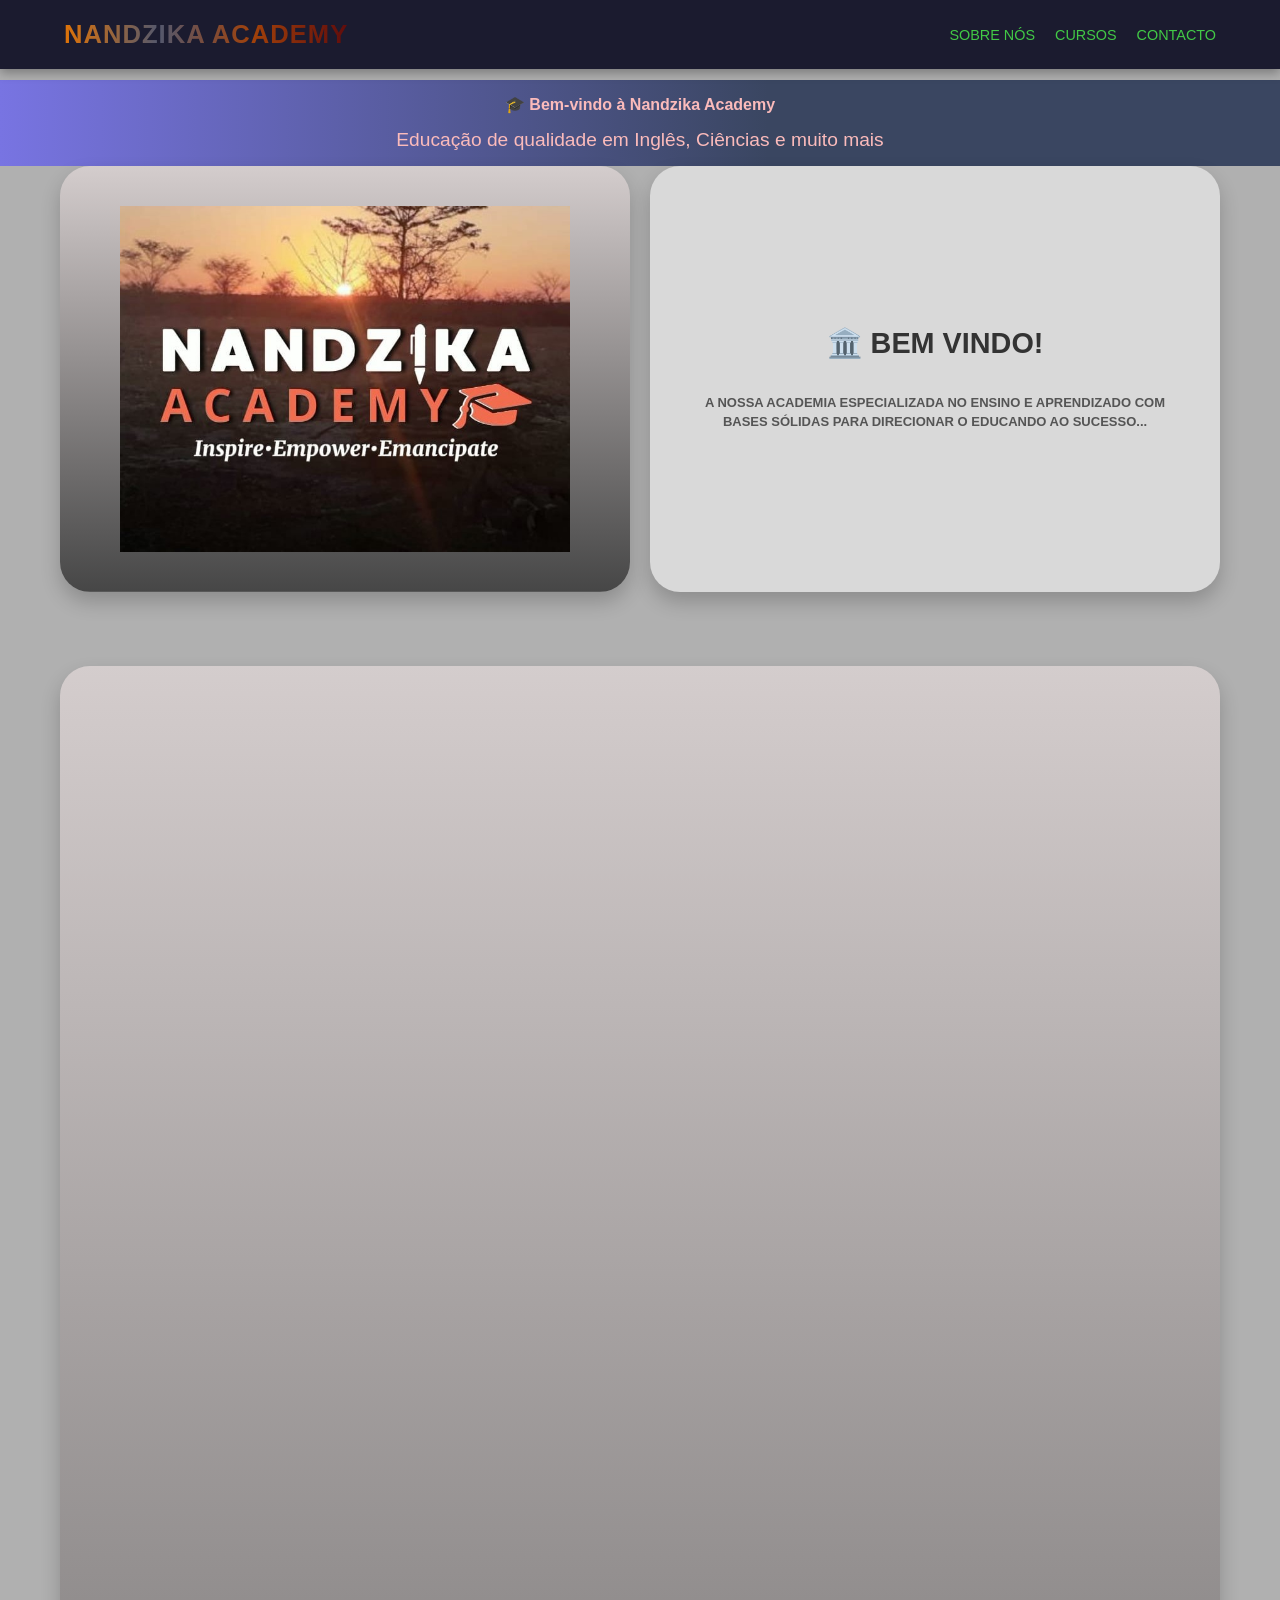
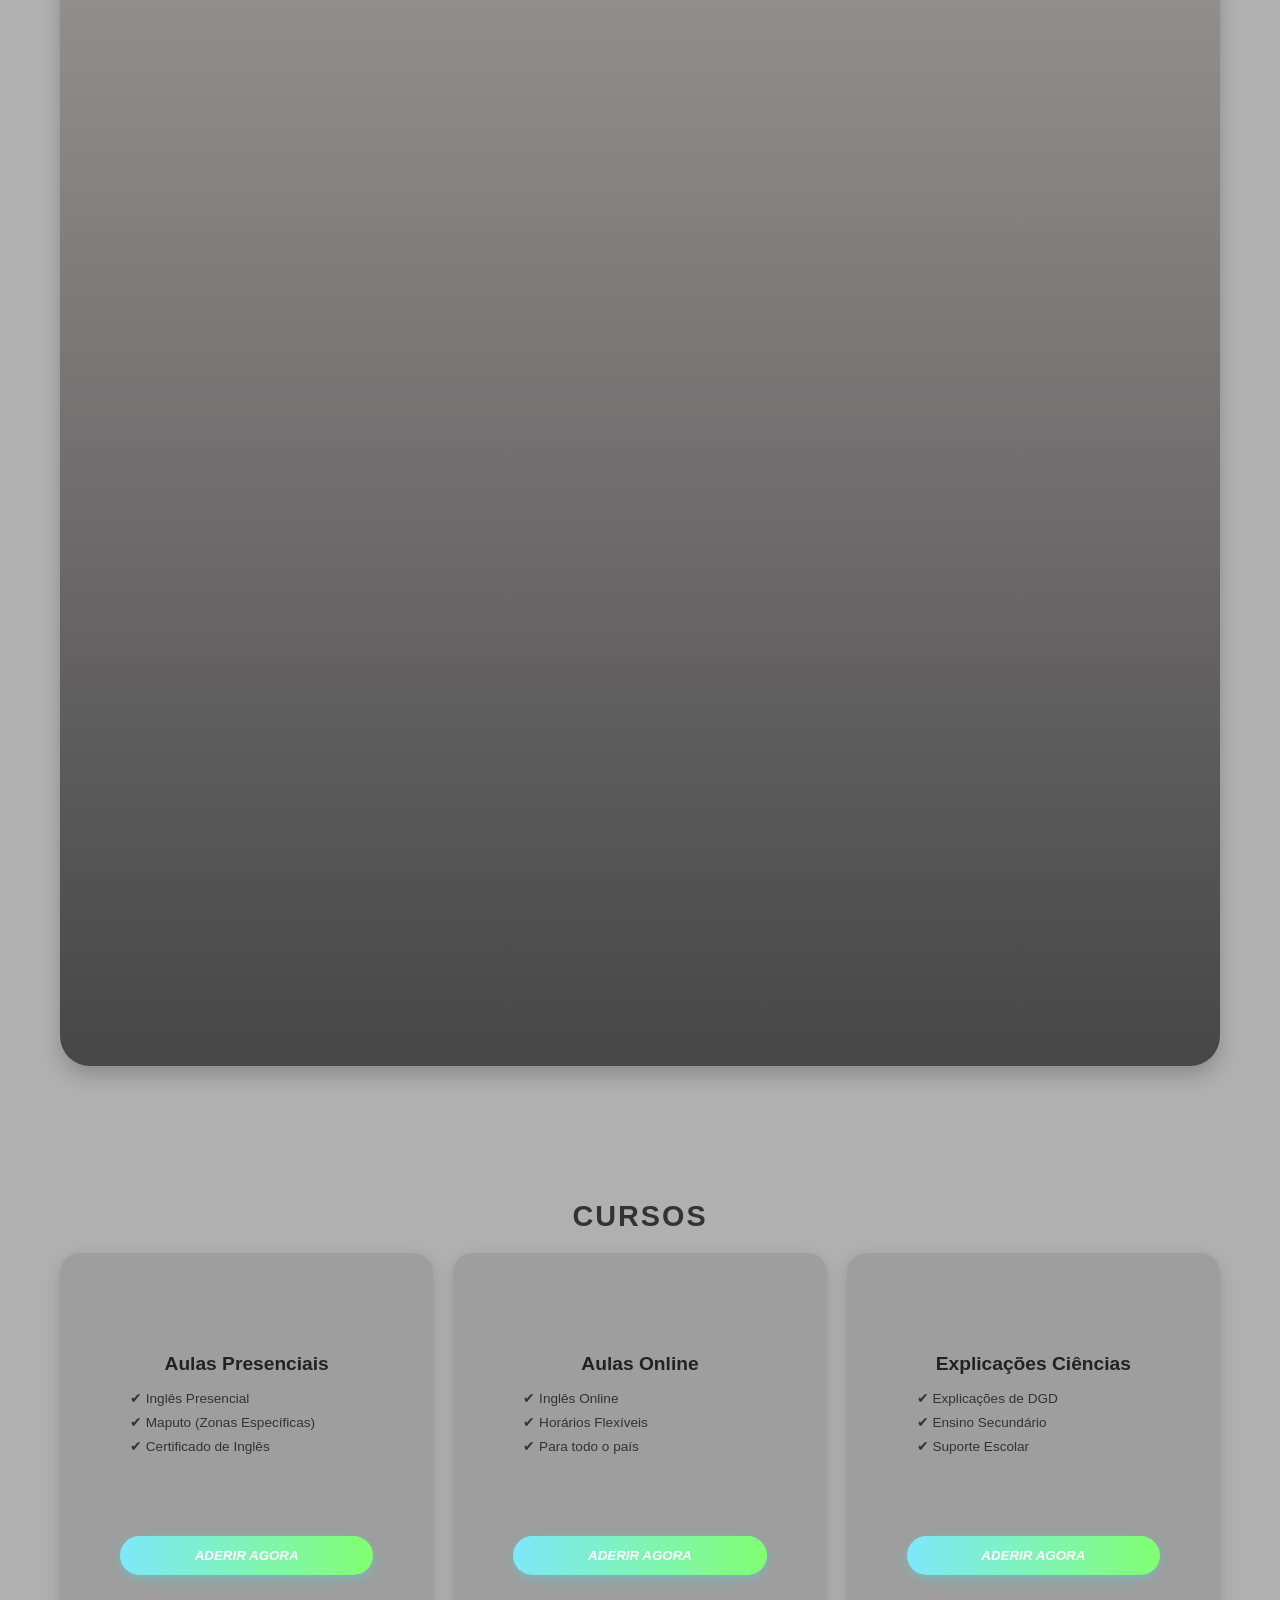
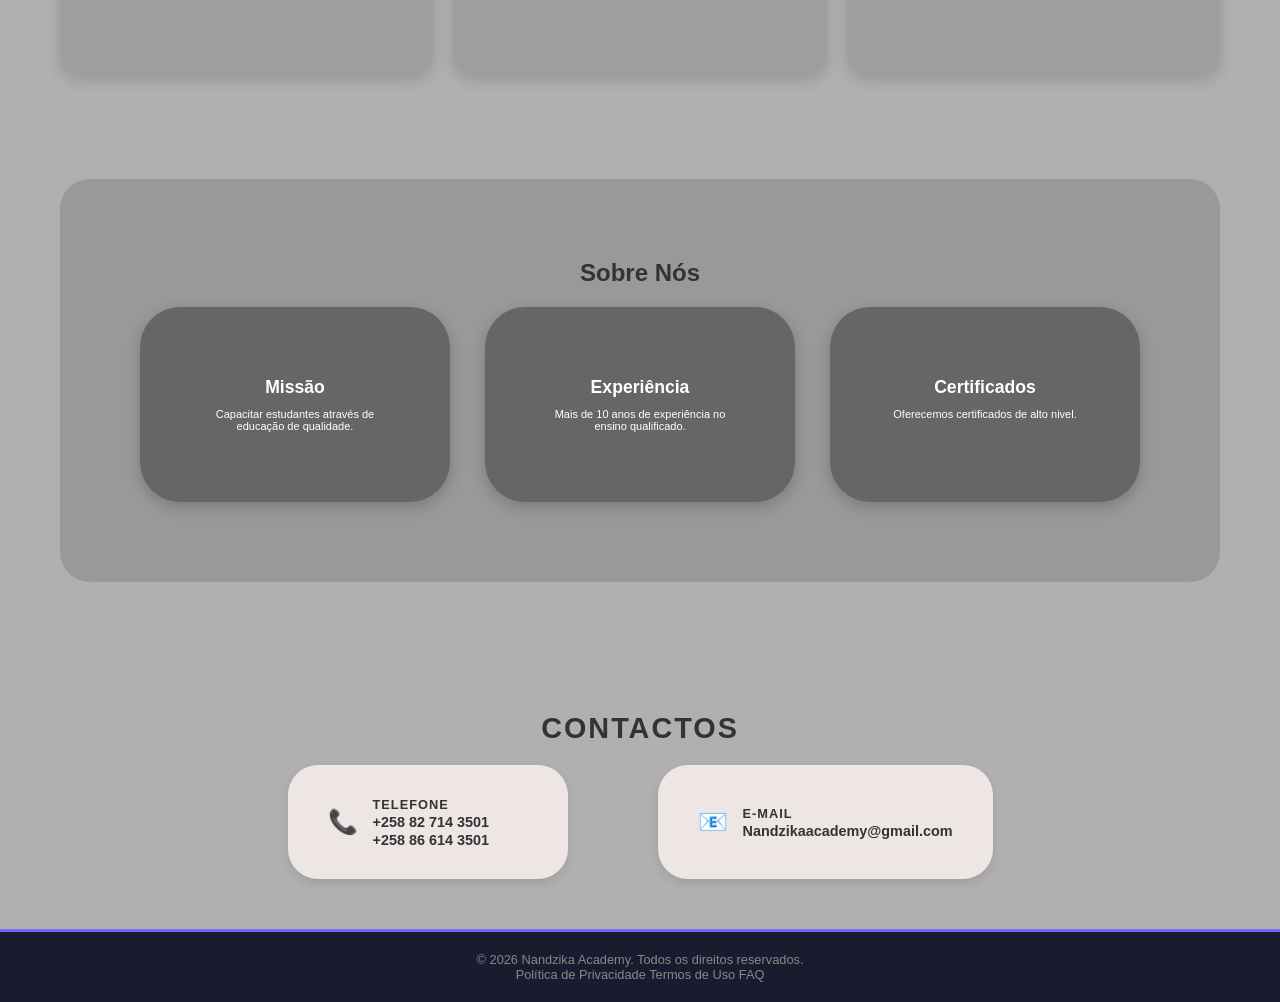
==== commit 12faceed: "Update index.html" ====
--- a/index.html
+++ b/index.html
@@ -118,8 +118,8 @@
                 <span>📞</span>
                 <div>
                     <strong>TELEFONE</strong><br>
-                    <small>+258 87 961 5045</small><br>
-                    <small>+258 84 921 5273</small>
+                    <small>+258 82 714 3501</small><br>
+                    <small>+258 86 614 3501</small>
 
                 </div>
             </div>
